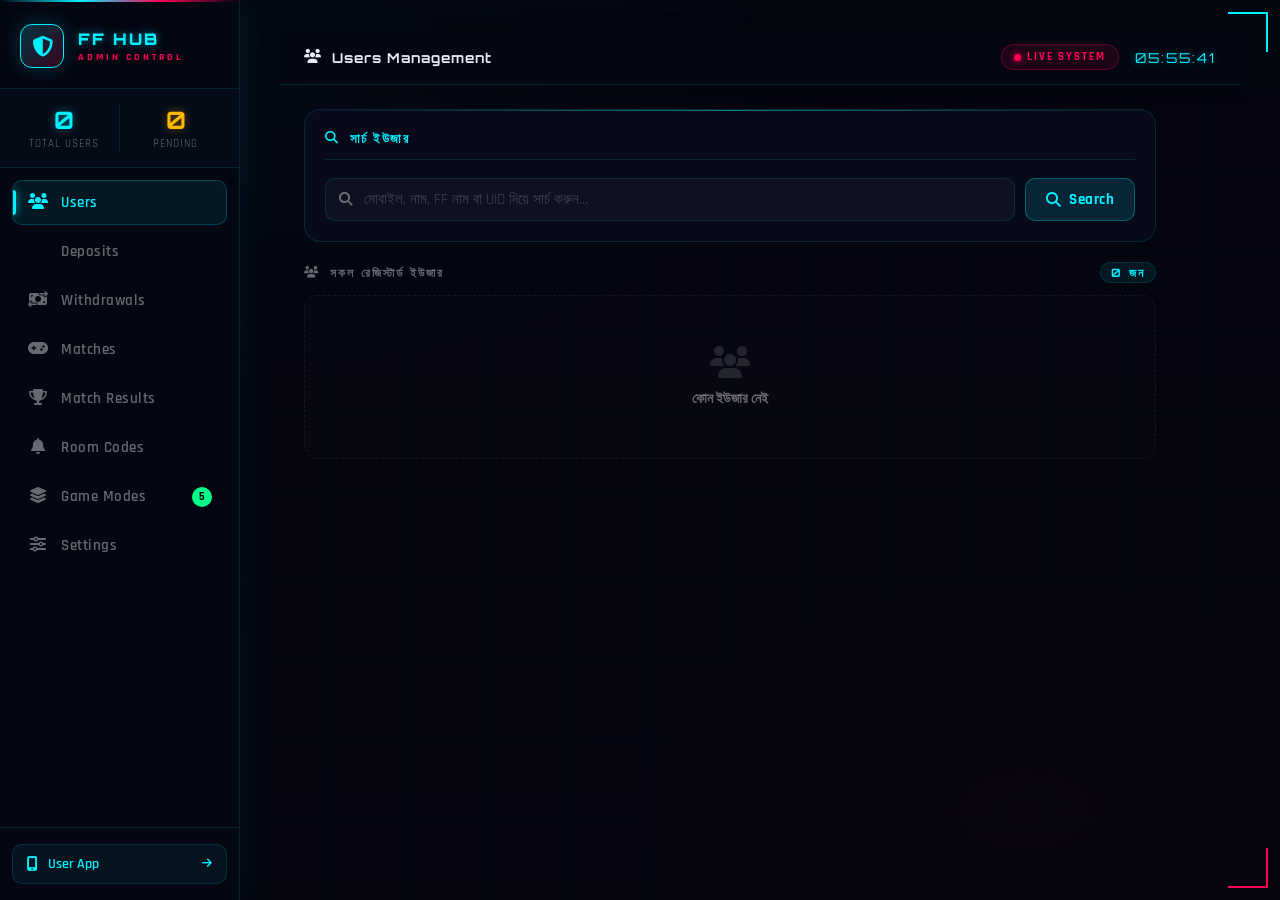
==== admin/index.html @ 33d907ce "Add user ban and password change, limits for deposit/withdraw, fix mobile notifications" ====
<!DOCTYPE html>
<html lang="bn">
<head>
  <meta charset="UTF-8">
  <meta name="viewport" content="width=device-width, initial-scale=1.0">
  <title>Admin Control — FF HUB E-Sports</title>
  <link rel="stylesheet" href="../css/style.css">
  <link rel="stylesheet" href="css/admin.css">
  <link rel="stylesheet" href="https://cdnjs.cloudflare.com/ajax/libs/font-awesome/6.5.0/css/all.min.css">
  <link href="https://fonts.googleapis.com/css2?family=Orbitron:wght@400;700;900&family=Rajdhani:wght@400;600;700&display=swap" rel="stylesheet">
</head>
<body class="admin-body">

<!-- SCAN LINE OVERLAY -->
<div class="admin-scanlines"></div>

<!-- CORNER DECORATIONS -->
<div class="corner-deco top-left"></div>
<div class="corner-deco top-right"></div>
<div class="corner-deco bottom-left"></div>
<div class="corner-deco bottom-right"></div>

<!-- ADMIN LAYOUT -->
<div class="admin-layout">

  <!-- ── SIDEBAR ── -->
  <aside class="admin-sidebar" id="adminSidebar">
    <div class="admin-logo-area">
      <div class="admin-logo-icon">
        <i class="fa-solid fa-shield-halved"></i>
      </div>
      <div>
        <div class="admin-logo-text">FF HUB</div>
        <div class="admin-logo-sub">ADMIN CONTROL</div>
      </div>
    </div>

    <!-- STATS PANEL -->
    <div class="sidebar-stats">
      <div class="ss-item">
        <div class="ss-val" id="sbStatUsers">0</div>
        <div class="ss-lbl">Total Users</div>
      </div>
      <div class="ss-divider"></div>
      <div class="ss-item">
        <div class="ss-val pending" id="sbStatPending">0</div>
        <div class="ss-lbl">Pending</div>
      </div>
    </div>

    <!-- NAV MENU -->
    <nav class="admin-nav">
      <a href="#" class="anav-item active" onclick="aTab('users',this)" id="nav-users">
        <span class="anav-icon"><i class="fa-solid fa-users"></i></span>
        <span class="anav-label">Users</span>
        <span class="anav-badge" id="badge-users"></span>
      </a>
      <a href="#" class="anav-item" onclick="aTab('deposits',this)" id="nav-deposits">
        <span class="anav-icon"><i class="fa-solid fa-arrow-down-to-line"></i></span>
        <span class="anav-label">Deposits</span>
        <span class="anav-badge pending" id="badge-deposits"></span>
      </a>
      <a href="#" class="anav-item" onclick="aTab('withdrawals',this)" id="nav-withdrawals">
        <span class="anav-icon"><i class="fa-solid fa-money-bill-transfer"></i></span>
        <span class="anav-label">Withdrawals</span>
        <span class="anav-badge danger" id="badge-withdrawals"></span>
      </a>
      <a href="#" class="anav-item" onclick="aTab('matches',this)" id="nav-matches">
        <span class="anav-icon"><i class="fa-solid fa-gamepad"></i></span>
        <span class="anav-label">Matches</span>
        <span class="anav-badge" id="badge-matches"></span>
      </a>
      <a href="#" class="anav-item" onclick="aTab('results',this)" id="nav-results">
        <span class="anav-icon"><i class="fa-solid fa-trophy"></i></span>
        <span class="anav-label">Match Results</span>
        <span class="anav-badge"></span>
      </a>
      <a href="#" class="anav-item" onclick="aTab('notify',this)" id="nav-notify">
        <span class="anav-icon"><i class="fa-solid fa-bell"></i></span>
        <span class="anav-label">Room Codes</span>
        <span class="anav-badge"></span>
      </a>
      <a href="#" class="anav-item" onclick="aTab('modes',this)" id="nav-modes">
        <span class="anav-icon"><i class="fa-solid fa-layer-group"></i></span>
        <span class="anav-label">Game Modes</span>
        <span class="anav-badge" id="badge-modes"></span>
      </a>
      <a href="#" class="anav-item" onclick="aTab('settings',this)" id="nav-settings">
        <span class="anav-icon"><i class="fa-solid fa-sliders"></i></span>
        <span class="anav-label">Settings</span>
        <span class="anav-badge"></span>
      </a>
    </nav>

    <div class="sidebar-footer">
      <a href="../index.html" class="goto-app-btn">
        <i class="fa-solid fa-mobile-screen-button"></i> User App
        <i class="fa-solid fa-arrow-right" style="margin-left:auto;font-size:0.7rem;"></i>
      </a>
    </div>
  </aside>

  <!-- ── MAIN CONTENT ── -->
  <main class="admin-main">

    <!-- TOP BAR -->
    <header class="admin-topbar">
      <button class="sidebar-toggle-btn" onclick="toggleAdminSidebar()">
        <i class="fa-solid fa-bars"></i>
      </button>
      <div class="topbar-title" id="topbarTitle">
        <i class="fa-solid fa-users"></i> Users Management
      </div>
      <div class="topbar-right">
        <div class="admin-live-badge">
          <span class="pulse-dot"></span> LIVE SYSTEM
        </div>
        <div class="topbar-time" id="adminTime"></div>
      </div>
    </header>

    <!-- CONTENT AREA -->
    <div class="admin-content">

      <!-- ══ TAB: USERS ══ -->
      <div id="tab-users" class="atab-pane active">
        <!-- Search Box -->
        <div class="acard search-card">
          <div class="acard-header">
            <i class="fa-solid fa-magnifying-glass"></i> সার্চ ইউজার
          </div>
          <div class="search-row">
            <div class="search-input-wrap">
              <i class="fa-solid fa-search search-icon-inner"></i>
              <input type="text" id="searchQ" placeholder="মোবাইল, নাম, FF নাম বা UID দিয়ে সার্চ করুন...">
            </div>
            <button class="abtn abtn-cyan" onclick="searchUser()">
              <i class="fa-solid fa-search"></i> Search
            </button>
          </div>
        </div>
        <div id="userResults" style="margin-bottom:12px;"></div>

        <div class="section-label">
          <i class="fa-solid fa-users"></i> সকল রেজিস্টার্ড ইউজার
          <span class="section-count" id="userCount">0 জন</span>
        </div>
        <div id="allUsersList">
          <div class="aempty"><i class="fa-solid fa-users"></i><span>কোনো ইউজার নেই</span></div>
        </div>
      </div>

      <!-- ══ TAB: DEPOSITS ══ -->
      <div id="tab-deposits" class="atab-pane">
        <div class="section-label">
          <i class="fa-solid fa-arrow-down" style="color:var(--green)"></i> Pending ডিপোজিট রিকোয়েস্ট
        </div>
        <div id="depositList">
          <div class="aempty"><i class="fa-solid fa-inbox"></i><span>কোনো Pending ডিপোজিট নেই</span></div>
        </div>
      </div>

      <!-- ══ TAB: WITHDRAWALS ══ -->
      <div id="tab-withdrawals" class="atab-pane">
        <div class="section-label">
          <i class="fa-solid fa-arrow-up" style="color:var(--primary)"></i> Pending উইথড্র রিকোয়েস্ট
        </div>
        <div id="withdrawList">
          <div class="aempty"><i class="fa-solid fa-inbox"></i><span>কোনো Pending উইথড্র নেই</span></div>
        </div>
      </div>

      <!-- ══ TAB: MATCHES ══ -->
      <div id="tab-matches" class="atab-pane">
        <div class="acard">
          <div class="acard-header"><i class="fa-solid fa-plus-circle" style="color:var(--green)"></i> নতুন ম্যাচ তৈরি করুন</div>
          <div class="aform-row">
            <div class="aform-group">
              <label class="aform-label">ম্যাচের নাম</label>
              <input type="text" id="mName" placeholder="যেমন: Squad Battle #5">
            </div>
            <div class="aform-group">
              <label class="aform-label">ক্যাটাগরি</label>
              <div class="aselect-wrap">
                <select id="mCategory">
                  <option value="survival">BR Match</option>
                  <option value="squad">CS 4vs4 / Squad</option>
                  <option value="1vs1">Lone Wolf 1vs1</option>
                  <option value="headshot">Headshot Only</option>
                </select>
              </div>
            </div>
          </div>
          <div class="aform-row">
            <div class="aform-group">
              <label class="aform-label">মোড</label>
              <div class="aselect-wrap">
                <select id="mMode">
                  <option value="Squad">Squad</option>
                  <option value="Solo">Solo</option>
                  <option value="Duo">Duo</option>
                </select>
              </div>
            </div>
            <div class="aform-group">
              <label class="aform-label">ম্যাপ</label>
              <input type="text" id="mMap" placeholder="যেমন: Bermuda">
            </div>
          </div>
          <div class="aform-row">
            <div class="aform-group">
              <label class="aform-label">Entry Fee (৳)</label>
              <input type="number" id="mFee" placeholder="৩০" min="0">
            </div>
            <div class="aform-group">
              <label class="aform-label">Prize Pool (৳)</label>
              <input type="number" id="mPrize" placeholder="৬০০" min="0">
            </div>
          </div>
          <div class="aform-row">
            <div class="aform-group">
              <label class="aform-label">Per Kill (৳)</label>
              <input type="number" id="mPerKill" placeholder="১০" min="0">
            </div>
            <div class="aform-group">
              <label class="aform-label">Max Slots</label>
              <input type="number" id="mSlots" placeholder="৪৮" min="1">
            </div>
          </div>
          <div class="aform-row">
            <div class="aform-group">
              <label class="aform-label">Status</label>
              <div class="aselect-wrap">
                <select id="mStatus">
                  <option value="upcoming">Upcoming</option>
                  <option value="live">Live</option>
                  <option value="done">Done</option>
                </select>
              </div>
            </div>
            <div class="aform-group">
              <label class="aform-label">সময়</label>
              <input type="datetime-local" id="mTime">
            </div>
          </div>
          <div class="aform-group">
            <label class="aform-label">Banner Image URL</label>
            <input type="text" id="mImage" placeholder="https://... বা img/modes/mode-br.jpg">
            <div class="aform-hint">ম্যাচ কার্ডের ব্যাকগ্রাউন্ড ছবি।</div>
          </div>
          <div class="aform-row">
            <div class="aform-group"><label class="aform-label">🥇 1st (৳)</label><input type="number" id="mP1" placeholder="৩০০"></div>
            <div class="aform-group"><label class="aform-label">🥈 2nd (৳)</label><input type="number" id="mP2" placeholder="১৫০"></div>
          </div>
          <div class="aform-row">
            <div class="aform-group"><label class="aform-label">🥉 3rd (৳)</label><input type="number" id="mP3" placeholder="৫০"></div>
            <div class="aform-group"><label class="aform-label">4th & 5th (৳)</label><input type="number" id="mP4" placeholder="২০"></div>
          </div>
          <button class="abtn abtn-green abtn-full" onclick="addMatch()">
            <i class="fa-solid fa-plus"></i> ম্যাচ তৈরি করুন
          </button>
        </div>
        <div class="section-label">
          <i class="fa-solid fa-list"></i> সকল ম্যাচ
          <span class="section-count" id="matchCount">0 টি</span>
        </div>
        <div id="allMatchesList"><div class="aempty"><i class="fa-solid fa-gamepad"></i><span>কোনো ম্যাচ নেই</span></div></div>
      </div>

      <!-- ══ TAB: RESULTS ══ -->
      <div id="tab-results" class="atab-pane">
        
        <!-- View 1: Select Mode -->
        <div id="resModeView">
          <div class="section-label"><i class="fa-solid fa-gamepad"></i> গেম মোড সিলেক্ট করুন</div>
          <div id="resModeGrid" class="admin-mode-grid"></div>
        </div>

        <!-- View 2: Match List for Selected Mode -->
        <div id="resMatchListView" style="display:none;">
          <button class="abtn" onclick="backToResModes()" style="margin-bottom:12px; background:rgba(255,255,255,0.05); color:var(--text); border:1px solid rgba(255,255,255,0.1);">
            <i class="fa-solid fa-arrow-left"></i> মোড পরিবর্তন করুন
          </button>
          <div class="section-label"><i class="fa-solid fa-trophy"></i> <span id="resModeTitle">ম্যাচ</span> — ম্যাচ সিলেক্ট করুন</div>
          <div id="resMatchCardsList"></div>
        </div>

        <!-- View 3: Prize Form for Selected Match -->
        <div id="resActionView" style="display:none;">
          <button class="abtn" onclick="backToResMatchList()" style="margin-bottom:12px; background:rgba(255,255,255,0.05); color:var(--text); border:1px solid rgba(255,255,255,0.1);">
            <i class="fa-solid fa-arrow-left"></i> অন্য ম্যাচ সিলেক্ট করুন
          </button>

          <div class="section-label"><i class="fa-solid fa-users"></i> <span id="resSelectedMatchTitle">ম্যাচ</span> — জয়েন করা প্লেয়ার তালিকা</div>
          <div id="matchPlayersList">
            <div class="aempty"><i class="fa-solid fa-users"></i><span>ম্যাচ সিলেক্ট করুন</span></div>
          </div>

          <div class="acard" id="giveResultCard" style="display:none; margin-top:16px;">
            <div class="acard-header"><i class="fa-solid fa-star" style="color:var(--gold)"></i> ফলাফল দিন — <span id="resultPlayerName" style="color:var(--green)"></span></div>
            <div id="foundPlayer"></div>
            <div class="aform-row">
              <div class="aform-group">
                <label class="aform-label">Total Kills</label>
                <input type="number" id="resKills" placeholder="Kill সংখ্যা" min="0" oninput="calcPrizePreview()">
              </div>
              <div class="aform-group">
                <label class="aform-label">Placement</label>
                <div class="aselect-wrap">
                  <select id="resPlacement" onchange="calcPrizePreview()">
                    <option value="0">No Placement</option>
                    <option value="1">🥇 1st (Winner)</option>
                    <option value="2">🥈 2nd Place</option>
                    <option value="3">🥉 3rd Place</option>
                    <option value="4">4th Place</option>
                    <option value="5">5th Place</option>
                  </select>
                </div>
              </div>
            </div>
            <div id="prizePreview" class="prize-preview-box" style="display:none;"></div>
            <button class="abtn abtn-green abtn-full" onclick="submitResult()">
              <i class="fa-solid fa-circle-check"></i> প্রাইজ দিন
            </button>
            <button class="abtn abtn-red abtn-full" onclick="cancelResultSelect()" style="margin-top:8px;">
              <i class="fa-solid fa-xmark"></i> বাতিল করুন
            </button>
          </div>

          <div class="section-label" style="margin-top:12px;"><i class="fa-solid fa-clock-rotate-left"></i> সাম্প্রতিক পুরস্কার ইতিহাস</div>
          <div id="resultHistory"><div class="aempty"><i class="fa-solid fa-inbox"></i><span>কোনো ইতিহাস নেই</span></div></div>
        </div> <!-- End of resActionView -->
      </div> <!-- End of tab-results -->
      </div>

      <!-- ══ TAB: NOTIFY ══ -->
      <div id="tab-notify" class="atab-pane">
        
        <!-- View 1: Select Mode -->
        <div id="notifyModeView">
          <div class="section-label"><i class="fa-solid fa-gamepad"></i> গেম মোড সিলেক্ট করুন</div>
          <div id="notifyModeGrid" class="admin-mode-grid"></div>
        </div>

        <!-- View 2: Match List for Selected Mode -->
        <div id="notifyMatchListView" style="display:none;">
          <button class="abtn" onclick="backToNotifyModes()" style="margin-bottom:12px; background:rgba(255,255,255,0.05); color:var(--text); border:1px solid rgba(255,255,255,0.1);">
            <i class="fa-solid fa-arrow-left"></i> মোড পরিবর্তন করুন
          </button>
          <div class="section-label"><i class="fa-solid fa-key"></i> <span id="notifyModeTitle">ম্যাচ</span> — ম্যাচ সিলেক্ট করুন</div>
          <div id="notifyMatchCardsList"></div>
        </div>

        <!-- View 3: Room Code Form for Selected Match -->
        <div id="notifyActionView" style="display:none;">

          <button class="abtn" onclick="backToNotifyMatchList()" style="margin-bottom:12px; background:rgba(255,255,255,0.05); color:var(--text); border:1px solid rgba(255,255,255,0.1);">

            <i class="fa-solid fa-arrow-left"></i> অন্য ম্যাচ সিলেক্ট করুন

          </button>



          <div class="acard">

            <div class="acard-header"><i class="fa-solid fa-key" style="color:var(--secondary)"></i> <span id="notifySelectedMatchTitle">ম্যাচ</span> — রুম আইডি ও পাসওয়ার্ড</div>

            <div class="aform-row">

              <div class="aform-group">

                <label class="aform-label">Match Room ID</label>

                <input type="text" id="roomID" placeholder="Room ID টাইপ করুন">

              </div>

              <div class="aform-group">

                <label class="aform-label">Room Password</label>

                <input type="text" id="roomPass" placeholder="Password টাইপ করুন">

              </div>

            </div>

            <button class="abtn abtn-cyan abtn-full" onclick="sendRoomNotify()">

              <i class="fa-solid fa-bell"></i> Room Code পাবলিশ করুন

            </button>

          </div>

        </div> <!-- End of notifyActionView -->


        <!-- Manual Balance -->
        <div class="acard" style="margin-top:16px;">
          <div class="acard-header"><i class="fa-solid fa-wand-magic-sparkles" style="color:var(--gold)"></i> ম্যানুয়াল ব্যালেন্স সমন্বয়</div>
          <div class="aform-group">
            <label class="aform-label">ইউজার মোবাইল বা UID</label>
            <input type="text" id="manualUID" placeholder="প্লেয়ার মোবাইল বা UID লিখুন">
          </div>
          <div class="aform-row">
            <div class="aform-group">
              <label class="aform-label">পরিমাণ (৳)</label>
              <input type="number" id="manualAmt" placeholder="+১০০ বা -৫০">
            </div>
            <div class="aform-group">
              <label class="aform-label">কারণ / নোট</label>
              <input type="text" id="manualNote" placeholder="যেমন: রেফারেল বোনাস">
            </div>
          </div>
          <button class="abtn abtn-gold abtn-full" onclick="manualBalance()">
            <i class="fa-solid fa-rotate"></i> ব্যালেন্স আপডেট করুন
          </button>
        </div>
      </div>

      <!-- ══ TAB: MODES ══ -->
      <div id="tab-modes" class="atab-pane">
        <div class="acard">
          <div class="acard-header"><i class="fa-solid fa-square-plus" style="color:var(--green)"></i> নতুন গেম মোড যুক্ত করুন</div>
          <div class="aform-row">
            <div class="aform-group">
              <label class="aform-label">মোডের নাম (Mode Name)</label>
              <input type="text" id="modeName" placeholder="যেমন: Squad Battle CS">
            </div>
            <div class="aform-group">
              <label class="aform-label">ফিল্টার ট্যাগ (Filter Tag)</label>
              <input type="text" id="modeTag" placeholder="যেমন: cs_mode (ছোট হাতের ও স্পেস ছাড়া)">
            </div>
          </div>
          <div class="aform-group">
            <label class="aform-label">মোড পিকচার (Image URL)</label>
            <input type="text" id="modeImage" placeholder="যেমন: img/modes/mode-cs.jpg বা অনলাইন ছবির লিঙ্ক">
            <div class="aform-hint">মোড সিলেকশন গ্রিডে এই ছবিটি দেখানো হবে।</div>
          </div>
          <div class="aform-group">
            <label class="aform-label">অথবা ছবি আপলোড করুন (Base64)</label>
            <div style="display:flex; gap:10px; align-items:center;">
              <input type="file" id="modeFile" accept="image/*" onchange="handleModeImageUpload(this)" style="display:none;">
              <button class="abtn abtn-cyan" onclick="document.getElementById('modeFile').click()">
                <i class="fa-solid fa-upload"></i> ছবি নির্বাচন করুন
              </button>
              <span id="modeFileName" style="font-size:0.85rem; color:var(--muted)">কোনো ফাইল সিলেক্ট করা হয়নি</span>
            </div>
            <div id="modeImgPreview" style="margin-top:10px; display:none;">
              <img src="" id="modePreviewImg" style="max-width:120px; border-radius:8px; border:1px solid var(--secondary); box-shadow:0 0 10px rgba(0,240,255,0.2);">
            </div>
          </div>
          <button class="abtn abtn-green abtn-full" onclick="addCustomMode()">
            <i class="fa-solid fa-plus"></i> মোড যুক্ত করুন
          </button>
        </div>

        <div class="section-label">
          <i class="fa-solid fa-layer-group"></i> বর্তমান গেম মোডসমূহ
          <span class="section-count" id="modeCount">0 টি</span>
        </div>
        <div id="allModesList"><div class="aempty"><i class="fa-solid fa-gamepad"></i><span>কোনো মোড নেই</span></div></div>
      </div>

      <!-- ══ TAB: SETTINGS ══ -->
      <div id="tab-settings" class="atab-pane">
        
        <div class="acard">
          <div class="acard-header">
            <i class="fa-solid fa-images" style="color:var(--secondary)"></i> হোম পেজ ব্যানার (Slider)
          </div>
          <div id="bannerList" style="margin-bottom:12px;"></div>
          <div class="aform-row">
            <div class="aform-group">
              <label class="aform-label">Banner Image URL (অথবা নিচে আপলোড করুন)</label>
              <input type="text" id="newBannerImg" placeholder="https://... বা img/modes/ ছবির লিংক দিন...">
            </div>
            <div class="aform-group">
              <label class="aform-label">Banner Link (Optional)</label>
              <input type="text" id="newBannerLink" placeholder="ক্লিক করলে কোথায় যাবে?">
            </div>
          </div>
          <div class="aform-group">
            <label class="aform-label">অথবা ছবি আপলোড করুন</label>
            <div style="display:flex; gap:10px; align-items:center; flex-wrap:wrap;">
              <input type="file" id="bannerFile" accept="image/*" onchange="handleBannerImageUpload(this)" style="display:none;">
              <button class="abtn abtn-cyan" onclick="document.getElementById('bannerFile').click()">
                <i class="fa-solid fa-upload"></i> ব্যানার ছবি নির্বাচন করুন
              </button>
              <span id="bannerFileName" style="font-size:0.85rem; color:var(--muted)">কোনো ফাইল সিলেক্ট করা হয়নি</span>
            </div>
            <div id="bannerImgPreview" style="margin-top:10px; display:none;">
              <img src="" id="bannerPreviewImg" style="max-width:100%; max-height:120px; border-radius:8px; border:1px solid var(--secondary); box-shadow:0 0 10px rgba(0,240,255,0.2); object-fit:cover;">
            </div>
          </div>
          <button class="abtn abtn-cyan abtn-full" onclick="addBanner()">
            <i class="fa-solid fa-plus"></i> নতুন ব্যানার যুক্ত করুন
          </button>
        </div>

        <div class="acard" style="margin-top:16px;">
          <div class="acard-header">
            <i class="fa-solid fa-video" style="color:var(--secondary)"></i> লাইভ স্ট্রিম সেটিংস
          </div>
          <div class="aform-group">
            <label class="aform-label">Live Stream Embed URL (YouTube/Twitch)</label>
            <input type="text" id="cfgLiveLink" placeholder="https://www.youtube.com/embed/VIDEO_ID">
            <div class="aform-hint">ইউজার অ্যাপের Watch Live ট্যাবে দেখা যাবে। ফাঁকা রাখলে বন্ধ থাকবে।</div>
          </div>
          <div class="aform-group">
            <label class="aform-label">Add Money Tutorial URL (YouTube)</label>
            <input type="text" id="cfgTutorialLink" placeholder="https://www.youtube.com/embed/VIDEO_ID">
            <div class="aform-hint">Add Money পেজে Tutorial হিসেবে দেখা যাবে।</div>
          </div>
        </div>

        <!-- ── PER-MODE CUSTOM RULES ── -->
        <div class="acard" style="margin-top:16px;">
          <div class="acard-header">
            <i class="fa-solid fa-file-lines" style="color:var(--gold)"></i> 📋 ম্যাচের নিয়ম সেটিংস (Mode-wise Rules)
          </div>
          <div class="aform-sub" style="margin-bottom:14px; padding:0 6px;">
            প্রতিটি গেম মোডের জন্য আলাদা নিয়ম লিখুন। আপনি যেটা লিখবেন, সেটাই উক্ত মোডের সব ম্যাচের
            "Match Rules" ট্যাবে দেখাবে। ফাঁকা রাখলে ডিফল্ট নিয়ম দেখাবে।
          </div>
          <div id="modeRulesContainer">
            <!-- Dynamically rendered by loadModeRulesForm() -->
          </div>
          <button class="abtn abtn-gold abtn-full" onclick="saveModeRules()" style="margin-top:12px;">
            <i class="fa-solid fa-floppy-disk"></i> সব মোডের নিয়ম সেভ করুন
          </button>
        </div>

        <div class="acard" style="margin-top:16px;">
          <div class="acard-header">
            <i class="fa-solid fa-image" style="color:var(--gold)"></i> 🖼️ ওয়েবসাইট ব্যাকগ্রাউন্ড ছবি
          </div>
          <div class="aform-group">
            <label class="aform-label">ব্যাকগ্রাউন্ড Image URL (অথবা নিচে আপলোড করুন)</label>
            <input type="text" id="cfgBgUrl" placeholder="https://... বা ছবির লিংক দিন...">
            <div class="aform-hint">পুরো ওয়েবসাইটের ব্যাকগ্রাউন্ডে এই ছবিটি দেখা যাবে।</div>
          </div>
          <div class="aform-group">
            <label class="aform-label">অথবা ছবি আপলোড করুন</label>
            <div class="bg-upload-row" style="display:flex; gap:10px; align-items:center; flex-wrap:wrap;">
              <input type="file" id="bgFile" accept="image/*" onchange="handleBgImageUpload(this)" style="display:none;">
              <button class="abtn abtn-cyan" onclick="document.getElementById('bgFile').click()">
                <i class="fa-solid fa-upload"></i> ছবি নির্বাচন করুন
              </button>
              <span id="bgFileName" style="font-size:0.85rem; color:var(--muted)">কোনো ফাইল সিলেক্ট করা হয়নি</span>
            </div>
            <div id="bgImgPreview" style="margin-top:10px; display:none;">
              <img src="" id="bgPreviewImg" style="max-width:100%; max-height:150px; border-radius:8px; border:1px solid var(--secondary); box-shadow:0 0 10px rgba(0,240,255,0.2); object-fit:cover;">
            </div>
          </div>
          <div class="bg-actions-row" style="display:flex; gap:10px; margin-top:12px;">
            <button class="abtn abtn-green abtn-full" onclick="saveBgImage()">
              <i class="fa-solid fa-floppy-disk"></i> ব্যাকগ্রাউন্ড সেভ করুন
            </button>
            <button class="abtn abtn-red" onclick="removeBgImage()" style="flex:0.5;">
              <i class="fa-solid fa-trash"></i> মুছুন
            </button>
          </div>
        </div>

        
        <div class="acard" style="margin-top:16px;">
          <div class="acard-header">
            <i class="fa-solid fa-scale-balanced" style="color:var(--gold)"></i> ডিপোজিট ও উইথড্র লিমিট
          </div>
          <div class="aform-row">
            <div class="aform-group">
              <label class="aform-label">সর্বনিম্ন ডিপোজিট (Min)</label>
              <input type="number" id="cfgMinDep" placeholder="50">
            </div>
            <div class="aform-group">
              <label class="aform-label">সর্বোচ্চ ডিপোজিট (Max)</label>
              <input type="number" id="cfgMaxDep" placeholder="5000">
            </div>
          </div>
          <div class="aform-row">
            <div class="aform-group">
              <label class="aform-label">সর্বনিম্ন উইথড্র (Min)</label>
              <input type="number" id="cfgMinWit" placeholder="100">
            </div>
            <div class="aform-group">
              <label class="aform-label">সর্বোচ্চ উইথড্র (Max)</label>
              <input type="number" id="cfgMaxWit" placeholder="5000">
            </div>
          </div>
        </div>
<div class="acard" style="margin-top:16px;">
          <div class="acard-header">
            <i class="fa-solid fa-credit-card" style="color:var(--gold)"></i> পেমেন্ট নম্বর সেটিংস
          </div>
          <div class="pay-settings-grid">
            <div class="pay-settings-item bkash">
              <div class="psi-label"><i class="fa-solid fa-heart"></i> bKash Personal</div>
              <input type="text" id="cfgBkash" placeholder="01XXXXXXXXX">
            </div>
            <div class="pay-settings-item nagad">
              <div class="psi-label"><i class="fa-solid fa-gem"></i> Nagad Personal</div>
              <input type="text" id="cfgNagad" placeholder="01XXXXXXXXX">
            </div>
            <div class="pay-settings-item rocket">
              <div class="psi-label"><i class="fa-solid fa-rocket"></i> Rocket Personal</div>
              <input type="text" id="cfgRocket" placeholder="01XXXXXXXXX">
            </div>
          </div>
          <button class="abtn abtn-green abtn-full" onclick="saveSettings()" style="margin-top:20px;">
            <i class="fa-solid fa-floppy-disk"></i> সমস্ত সেটিংস সেভ করুন
          </button>
        </div>
      </div>

    </div><!-- .admin-content -->
  </main>
</div><!-- .admin-layout -->

<!-- MOBILE SIDEBAR OVERLAY -->
<div class="admin-overlay" id="adminOverlay" onclick="toggleAdminSidebar()"></div>

<div id="toast"></div>
<script src="js/admin.js"></script>
<script>
  // Clock
  function updateClock() {
    const now = new Date();
    const h = now.getHours().toString().padStart(2,'0');
    const m = now.getMinutes().toString().padStart(2,'0');
    const s = now.getSeconds().toString().padStart(2,'0');
    const el = document.getElementById('adminTime');
    if (el) el.textContent = h + ':' + m + ':' + s;
  }
  setInterval(updateClock, 1000);
  updateClock();

  // Sidebar toggle (mobile)
  function toggleAdminSidebar() {
    document.getElementById('adminSidebar').classList.toggle('open');
    document.getElementById('adminOverlay').classList.toggle('active');
  }

  function updateBadges() {
    load();
    const users = Object.values(DB.users || {});
    const pendingDep = (DB.deposits || []).filter(d => d.status === 'pending').length;
    const pendingWith = (DB.withdrawals || []).filter(w => w.status === 'pending').length;
    const matchCount = (DB.matches || []).length;

    const uCount = document.getElementById('userCount');
    if (uCount) uCount.textContent = users.length + ' জন';

    const matchCnt = document.getElementById('matchCount');
    if (matchCnt) matchCnt.textContent = matchCount + ' টি';

    const sbU = document.getElementById('sbStatUsers');
    if (sbU) sbU.textContent = users.length;

    const sbP = document.getElementById('sbStatPending');
    if (sbP) sbP.textContent = pendingDep + pendingWith;

    const bdep = document.getElementById('badge-deposits');
    if (bdep) { bdep.textContent = pendingDep || ''; bdep.style.display = pendingDep ? 'flex' : 'none'; }

    const bwith = document.getElementById('badge-withdrawals');
    if (bwith) { bwith.textContent = pendingWith || ''; bwith.style.display = pendingWith ? 'flex' : 'none'; }

    const bmatch = document.getElementById('badge-matches');
    if (bmatch) { bmatch.textContent = matchCount || ''; bmatch.style.display = matchCount ? 'flex' : 'none'; }

    const modeCount = (DB.modes || []).length;
    const bmode = document.getElementById('badge-modes');
    if (bmode) { bmode.textContent = modeCount || ''; bmode.style.display = modeCount ? 'flex' : 'none'; }
  }

  document.addEventListener('DOMContentLoaded', () => {
    load();
    updateBadges();
    renderMatchList();
  });
</script>

<!-- ── USER ACTION MODAL ── -->
<div class="admin-overlay" id="userModalOverlay" style="z-index: 1000;" onclick="closeUserModal()"></div>
<div class="acard" id="userActionModal" style="display:none; position:fixed; top:50%; left:50%; transform:translate(-50%, -50%); z-index: 1001; width:90%; max-width:400px; box-shadow:0 10px 30px rgba(0,0,0,0.8);">
  <div class="acard-header" style="display:flex; justify-content:space-between; margin-bottom:10px;">
    <span><i class="fa-solid fa-user-gear" style="color:var(--secondary)"></i> User Settings</span>
    <button onclick="closeUserModal()" style="background:none;border:none;color:var(--muted);cursor:pointer;"><i class="fa-solid fa-xmark"></i></button>
  </div>
  <div id="umInfo" style="margin-bottom:15px; font-size:0.9rem; color:var(--text); line-height:1.4;"></div>
  
  <div class="aform-group">
    <label class="aform-label">নতুন পাসওয়ার্ড (Change Password)</label>
    <input type="text" id="umNewPass" placeholder="নতুন পাসওয়ার্ড লিখুন">
  </div>
  <button class="abtn abtn-cyan abtn-full" onclick="saveUserPassword()" style="margin-bottom:15px;">
    <i class="fa-solid fa-key"></i> পাসওয়ার্ড আপডেট করুন
  </button>
  
  <div style="border-top:1px solid rgba(255,255,255,0.1); padding-top:15px;">
    <button id="umBanBtn" class="abtn abtn-red abtn-full" onclick="toggleUserBan()">
      <i class="fa-solid fa-ban"></i> ইউজারকে Ban করুন
    </button>
  </div>
</div>

</body>
</html>
---- css/style.css ----
@import url('https://fonts.googleapis.com/css2?family=Rajdhani:wght@400;500;600;700&family=Tiro+Bangla&display=swap');

:root {
  --bg: #050610;
  --bg-gradient: radial-gradient(circle at 50% 0%, #150f2a 0%, #050610 80%);
  --bg2: #0a0b18;
  --card: rgba(13, 14, 33, 0.65);
  --card-glowing: rgba(19, 21, 48, 0.8);
  --border: rgba(0, 240, 255, 0.12);
  --border-glow: rgba(0, 240, 255, 0.35);
  --primary: #ff0055;
  --primary-glow: rgba(255, 0, 85, 0.4);
  --secondary: #00f0ff;
  --secondary-glow: rgba(0, 240, 255, 0.4);
  --gold: #ffb700;
  --gold-glow: rgba(255, 183, 0, 0.3);
  --green: #00ff88;
  --green-glow: rgba(0, 255, 136, 0.3);
  --blue: #00aaff;
  --text: #f5f5ff;
  --muted: #8487b2;
  --radius: 16px;
  --shadow: 0 10px 30px rgba(0, 0, 0, 0.6);
  --font: 'Rajdhani', 'Tiro Bangla', sans-serif;
  --bkash: #e2136e;
  --nagad: #f37021;
  --rocket: #8b44ac;
}

* {
  margin: 0;
  padding: 0;
  box-sizing: border-box;
}

body {
  background: var(--bg);
  background-image: var(--bg-gradient);
  color: var(--text);
  font-family: var(--font);
  min-height: 100vh;
  overflow-x: hidden;
}

body::after {
  content: '';
  position: fixed;
  top: 0;
  left: 0;
  right: 0;
  bottom: 0;
  width: 100vw;
  height: 100vh;
  background: 
    linear-gradient(to bottom, rgba(5, 6, 16, 0.85), rgba(5, 6, 16, 0.95)),
    url('https://upload.wikimedia.org/wikipedia/en/2/2f/Logo_of_Garena_Free_Fire.png') no-repeat center center;
  background-size: 60% auto;
  z-index: -2;
  pointer-events: none;
  transition: opacity 0.4s ease;
}
body.has-custom-bg::after {
  opacity: 0.15;
}

/* Futuristic Scanline Effect Overlay */
body::before {
  content: '';
  position: fixed;
  top: 0; left: 0; right: 0; bottom: 0;
  background: linear-gradient(rgba(18, 16, 16, 0) 50%, rgba(0, 0, 0, 0.12) 50%),
              linear-gradient(90deg, rgba(255, 0, 0, 0.03), rgba(0, 255, 0, 0.01), rgba(0, 0, 255, 0.03));
  background-size: 100% 4px, 6px 100%;
  pointer-events: none;
  z-index: 9999;
  opacity: 0.4;
}

/* Main Grid Layout for Pinned Sidebar on Desktop */
.futuristic-layout {
  display: flex;
  flex-direction: column;
  min-height: 100vh;
}

.content-wrapper {
  flex: 1;
  display: flex;
  flex-direction: column;
  min-width: 0;
}

/* ── HEADER NAVBAR ── */
.top-navbar {
  position: sticky;
  top: 0;
  z-index: 900;
  display: flex;
  align-items: center;
  justify-content: space-between;
  padding: 12px 20px;
  background: rgba(8, 9, 21, 0.85);
  backdrop-filter: blur(20px);
  -webkit-backdrop-filter: blur(20px);
  border-bottom: 1px solid var(--border);
  box-shadow: 0 4px 20px rgba(0, 0, 0, 0.4);
}

.nav-left, .nav-right {
  display: flex;
  align-items: center;
  gap: 12px;
}

.hamburger-btn {
  background: rgba(255, 255, 255, 0.05);
  border: 1px solid var(--border);
  color: var(--secondary);
  border-radius: 8px;
  width: 40px;
  height: 40px;
  display: flex;
  align-items: center;
  justify-content: center;
  cursor: pointer;
  font-size: 1.1rem;
  transition: all 0.25s;
}
.hamburger-btn:hover {
  background: rgba(0, 240, 255, 0.1);
  border-color: var(--secondary);
  box-shadow: 0 0 10px rgba(0, 240, 255, 0.3);
}

.logo {
  font-size: 1.4rem;
  font-weight: 700;
  letter-spacing: 2px;
  color: var(--text);
  display: flex;
  align-items: center;
  gap: 8px;
  text-shadow: 0 0 10px rgba(255, 255, 255, 0.1);
}
.logo i {
  color: var(--primary);
  filter: drop-shadow(0 0 8px var(--primary-glow));
}
.logo span {
  color: var(--secondary);
  text-shadow: 0 0 10px var(--secondary-glow);
}

.live-btn-header {
  background: rgba(255, 0, 85, 0.1);
  border: 1px solid var(--primary);
  color: #fff;
  border-radius: 50px;
  padding: 6px 14px;
  font-size: 0.8rem;
  font-weight: 700;
  text-decoration: none;
  display: flex;
  align-items: center;
  gap: 6px;
  letter-spacing: 1px;
  transition: all 0.2s;
  box-shadow: 0 0 10px rgba(255, 0, 85, 0.2);
}
.live-btn-header:hover {
  background: var(--primary);
  box-shadow: 0 0 15px rgba(255, 0, 85, 0.6);
  transform: scale(1.05);
}
.live-dot {
  width: 8px;
  height: 8px;
  background-color: var(--green);
  border-radius: 50%;
  box-shadow: 0 0 8px var(--green);
  animation: live-blink 1.2s infinite;
}

.wallet-badge {
  display: flex;
  align-items: center;
  gap: 8px;
  background: rgba(0, 255, 136, 0.08);
  border: 1px solid rgba(0, 255, 136, 0.25);
  border-radius: 50px;
  padding: 6px 14px;
  cursor: pointer;
  font-size: 0.95rem;
  font-weight: 600;
  color: var(--green);
  transition: all 0.25s;
}
.wallet-badge:hover {
  background: rgba(0, 255, 136, 0.15);
  border-color: var(--green);
  box-shadow: 0 0 12px rgba(0, 255, 136, 0.35);
}

/* ── SIDEBAR NAVIGATION DRAWER ── */
.sidebar {
  position: fixed;
  top: 0;
  left: 0;
  bottom: 0;
  width: 280px;
  background: #080916;
  border-right: 1px solid var(--border);
  z-index: 1000;
  display: flex;
  flex-direction: column;
  transform: translateX(-100%);
  transition: transform 0.35s cubic-bezier(0.4, 0, 0.2, 1);
  box-shadow: 5px 0 30px rgba(0, 0, 0, 0.8);
}
.sidebar.open {
  transform: translateX(0);
}

.sidebar-header {
  padding: 20px;
  display: flex;
  align-items: center;
  justify-content: space-between;
  border-bottom: 1px solid var(--border);
}

.sidebar-close-btn {
  background: transparent;
  border: none;
  color: var(--muted);
  font-size: 1.8rem;
  cursor: pointer;
  transition: color 0.2s;
}
.sidebar-close-btn:hover {
  color: var(--primary);
}

.sidebar-profile {
  padding: 20px;
  display: flex;
  align-items: center;
  gap: 12px;
  background: rgba(255, 255, 255, 0.02);
  border-bottom: 1px solid rgba(255, 255, 255, 0.05);
}
.sidebar-avatar {
  width: 48px;
  height: 48px;
  border-radius: 50%;
  background: linear-gradient(135deg, var(--secondary), var(--blue));
  display: flex;
  align-items: center;
  justify-content: center;
  font-size: 1.2rem;
  color: #000;
  box-shadow: 0 0 10px rgba(0, 240, 255, 0.4);
}
.sidebar-user-info {
  display: flex;
  flex-direction: column;
  min-width: 0;
}
.sidebar-username {
  font-weight: 700;
  font-size: 1rem;
  color: var(--text);
  overflow: hidden;
  text-overflow: ellipsis;
  white-space: nowrap;
}
.sidebar-email {
  font-size: 0.8rem;
  color: var(--muted);
  overflow: hidden;
  text-overflow: ellipsis;
  white-space: nowrap;
}

.sidebar-nav {
  padding: 15px 10px;
  flex: 1;
  overflow-y: auto;
  display: flex;
  flex-direction: column;
  gap: 6px;
}
.sidebar-nav a {
  display: flex;
  align-items: center;
  gap: 12px;
  padding: 12px 16px;
  color: var(--muted);
  text-decoration: none;
  font-size: 0.95rem;
  font-weight: 600;
  border-radius: 10px;
  transition: all 0.2s;
  border: 1px solid transparent;
}
.sidebar-nav a i {
  width: 20px;
  font-size: 1.1rem;
  text-align: center;
  transition: transform 0.2s;
}
.sidebar-nav a:hover {
  color: var(--secondary);
  background: rgba(0, 240, 255, 0.05);
  border-color: rgba(0, 240, 255, 0.1);
  transform: translateX(4px);
}
.sidebar-nav a:hover i {
  transform: scale(1.1);
}
.sidebar-nav a.active {
  color: #fff;
  background: linear-gradient(90deg, rgba(0, 240, 255, 0.15) 0%, rgba(0, 170, 255, 0.05) 100%);
  border-left: 3px solid var(--secondary);
  border-top: 1px solid rgba(0, 240, 255, 0.1);
  border-right: 1px solid rgba(0, 240, 255, 0.05);
  border-bottom: 1px solid rgba(0, 240, 255, 0.05);
}
.sidebar-overlay {
  display: none;
  position: fixed;
  inset: 0;
  background: rgba(0, 0, 0, 0.6);
  backdrop-filter: blur(4px);
  z-index: 950;
}
.sidebar-overlay.active {
  display: block;
}

.live-glowing-icon {
  color: var(--primary);
  animation: icon-glow 1.5s infinite alternate;
}
@keyframes icon-glow {
  from { filter: drop-shadow(0 0 1px var(--primary)); }
  to { filter: drop-shadow(0 0 5px var(--primary)); }
}

.badge-live-pulse {
  width: 6px;
  height: 6px;
  background: var(--primary);
  border-radius: 50%;
  margin-left: auto;
  box-shadow: 0 0 6px var(--primary);
  animation: live-blink 1.2s infinite;
}

/* ── MAIN CONTENT ── */
main {
  padding: 20px 16px 100px;
  max-width: 540px;
  margin: 0 auto;
  width: 100%;
}

section {
  display: none;
  animation: section-fade 0.4s ease-out;
}
section.active {
  display: block;
}
@keyframes section-fade {
  from { opacity: 0; transform: translateY(8px); }
  to { opacity: 1; transform: translateY(0); }
}

/* ── FUTURISTIC CARDS ── */
.card {
  background: var(--card);
  border: 1px solid var(--border);
  border-radius: var(--radius);
  padding: 20px;
  margin-bottom: 20px;
  backdrop-filter: blur(14px);
  -webkit-backdrop-filter: blur(14px);
  box-shadow: var(--shadow);
  position: relative;
  overflow: hidden;
}
/* Cyber diagonal corner indicator decoration */
.card::before {
  content: '';
  position: absolute;
  top: 0; right: 0;
  border-style: solid;
  border-width: 0 12px 12px 0;
  border-color: transparent var(--secondary) transparent transparent;
  opacity: 0.6;
}

.card-glowing {
  background: var(--card-glowing);
  border-color: rgba(0, 240, 255, 0.25);
  box-shadow: 0 8px 32px rgba(0, 240, 255, 0.08), var(--shadow);
}

.form-title {
  font-size: 1.4rem;
  font-weight: 700;
  text-align: center;
  color: var(--secondary);
  letter-spacing: 1px;
  margin-bottom: 4px;
  text-shadow: 0 0 10px var(--secondary-glow);
}
.form-sub {
  font-size: 0.85rem;
  color: var(--muted);
  text-align: center;
  margin-bottom: 22px;
}

/* ── FORM ELEMENTS ── */
.input-group {
  margin-bottom: 16px;
  position: relative;
}
.input-label {
  font-size: 0.85rem;
  font-weight: 600;
  color: var(--muted);
  margin-bottom: 6px;
  display: block;
  letter-spacing: 0.5px;
}
.input-wrapper {
  position: relative;
}
.input-wrapper i {
  position: absolute;
  left: 14px;
  top: 50%;
  transform: translateY(-50%);
  color: var(--muted);
  transition: color 0.3s;
}

input, select, textarea {
  width: 100%;
  background: rgba(10, 11, 24, 0.8);
  border: 1px solid var(--border);
  border-radius: 10px;
  padding: 12px 14px 12px 40px; /* Space for left icon */
  color: var(--text);
  font-size: 0.95rem;
  font-family: var(--font);
  outline: none;
  transition: all 0.3s;
}
input.no-icon, select.no-icon {
  padding-left: 14px;
}
input::placeholder {
  color: rgba(132, 135, 178, 0.4);
}
input:focus, select:focus {
  border-color: var(--secondary);
  background: rgba(10, 11, 24, 0.95);
  box-shadow: 0 0 15px rgba(0, 240, 255, 0.25);
}
input:focus + i {
  color: var(--secondary);
}

select {
  appearance: none;
  cursor: pointer;
}
.select-wrapper {
  position: relative;
}
.select-wrapper::after {
  content: '▼';
  font-size: 0.7rem;
  color: var(--muted);
  position: absolute;
  right: 14px;
  top: 50%;
  transform: translateY(-50%);
  pointer-events: none;
}

/* ── BUTTONS ── */
.btn {
  display: flex;
  align-items: center;
  justify-content: center;
  gap: 8px;
  width: 100%;
  padding: 14px;
  border: 1px solid transparent;
  border-radius: 10px;
  font-size: 1.05rem;
  font-weight: 700;
  font-family: var(--font);
  cursor: pointer;
  letter-spacing: 1px;
  transition: all 0.25s;
}
.btn-fire {
  background: linear-gradient(135deg, var(--primary) 0%, #ff4500 100%);
  color: #fff;
  box-shadow: 0 0 15px rgba(255, 0, 85, 0.3);
}
.btn-fire:hover {
  transform: translateY(-2px);
  box-shadow: 0 0 25px rgba(255, 0, 85, 0.6);
  border-color: rgba(255, 255, 255, 0.25);
}
.btn-fire:active {
  transform: translateY(0);
}

.btn-cyan {
  background: linear-gradient(135deg, var(--secondary) 0%, #00aaff 100%);
  color: #050610;
  box-shadow: 0 0 15px rgba(0, 240, 255, 0.3);
}
.btn-cyan:hover {
  transform: translateY(-2px);
  box-shadow: 0 0 25px rgba(0, 240, 255, 0.6);
  border-color: rgba(255, 255, 255, 0.25);
}

.btn-green {
  background: linear-gradient(135deg, #00c851 0%, var(--green) 100%);
  color: #050610;
  box-shadow: 0 0 15px rgba(0, 255, 136, 0.25);
}
.btn-green:hover {
  transform: translateY(-2px);
  box-shadow: 0 0 25px rgba(0, 255, 136, 0.55);
}

.btn-sm {
  width: auto;
  display: inline-flex;
  padding: 8px 18px;
  font-size: 0.85rem;
  border-radius: 8px;
}

.btn:disabled {
  opacity: 0.5;
  cursor: not-allowed;
  transform: none !important;
  box-shadow: none !important;
}

/* ── STATS DASHBOARD GRID ── */
.stats-grid {
  display: grid;
  grid-template-columns: 1fr 1fr;
  gap: 12px;
  margin-bottom: 20px;
}
.stat-box {
  background: rgba(13, 14, 33, 0.6);
  border: 1px solid var(--border);
  border-radius: var(--radius);
  padding: 16px;
  text-align: center;
  position: relative;
  transition: border-color 0.25s;
}
.stat-box:hover {
  border-color: var(--secondary);
}
.stat-box h3 {
  font-size: 0.8rem;
  color: var(--muted);
  margin-bottom: 6px;
  text-transform: uppercase;
  letter-spacing: 1px;
}
.stat-box p {
  font-size: 1.6rem;
  font-weight: 700;
  color: var(--gold);
}
.stat-box.secondary p {
  color: var(--secondary);
}
.stat-box.green p {
  color: var(--green);
}
.stat-box.cyan p {
  color: var(--secondary);
}
.stat-box.triple {
  grid-column: span 2;
  display: grid;
  grid-template-columns: 1fr 1fr 1fr;
  padding: 14px;
}
.stat-box.triple .stat-col {
  border-right: 1px solid var(--border);
}
.stat-box.triple .stat-col:last-child {
  border-right: none;
}
.stat-box.triple p {
  font-size: 1.25rem;
}

/* ── FILTER MATCH TABS ── */
.filter-tabs {
  display: flex;
  gap: 8px;
  margin-bottom: 18px;
  overflow-x: auto;
  padding-bottom: 6px;
}
.filter-tab {
  background: rgba(255, 255, 255, 0.03);
  border: 1px solid var(--border);
  color: var(--muted);
  padding: 8px 16px;
  border-radius: 50px;
  cursor: pointer;
  font-size: 0.85rem;
  font-family: inherit;
  font-weight: 600;
  white-space: nowrap;
  transition: all 0.25s;
}
.filter-tab:hover, .filter-tab.active {
  background: rgba(0, 240, 255, 0.08);
  color: var(--secondary);
  border-color: var(--secondary);
  box-shadow: 0 0 10px rgba(0, 240, 255, 0.2);
}

/* ── TOURNAMENT CARDS ── */
.t-card {
  background: var(--card);
  border: 1px solid var(--border);
  border-radius: var(--radius);
  overflow: hidden;
  margin-bottom: 20px;
  box-shadow: var(--shadow);
  transition: all 0.3s;
}
.t-card:hover {
  transform: translateY(-2px);
  border-color: var(--secondary);
  box-shadow: 0 8px 25px rgba(0, 240, 255, 0.12), var(--shadow);
}
.t-banner {
  background: linear-gradient(90deg, #10061e 0%, #1c0919 100%);
  border-bottom: 1px solid var(--border);
  padding: 14px 18px;
  display: flex;
  justify-content: space-between;
  align-items: center;
}
.t-name {
  font-size: 1.15rem;
  font-weight: 700;
  color: var(--text);
  letter-spacing: 0.5px;
}
.t-badge {
  font-size: 0.72rem;
  padding: 4px 12px;
  border-radius: 50px;
  font-weight: 700;
  letter-spacing: 1px;
  text-transform: uppercase;
}
.badge-upcoming {
  background: rgba(255, 183, 0, 0.12);
  color: var(--gold);
  border: 1px solid rgba(255, 183, 0, 0.3);
}
.badge-live {
  background: rgba(255, 0, 85, 0.15);
  color: var(--primary);
  border: 1px solid rgba(255, 0, 85, 0.4);
  animation: pulse-live 1.2s infinite;
}
.badge-done {
  background: rgba(132, 135, 178, 0.15);
  color: var(--muted);
  border: 1px solid rgba(132, 135, 178, 0.3);
}

@keyframes pulse-live {
  0%, 100% { opacity: 1; box-shadow: 0 0 5px rgba(255, 0, 85, 0.4); }
  50% { opacity: 0.6; box-shadow: 0 0 15px rgba(255, 0, 85, 0.7); }
}

.t-body {
  padding: 16px 18px;
}

.t-grid {
  display: grid;
  grid-template-columns: 1fr 1fr;
  gap: 12px;
  margin-bottom: 16px;
}
.t-info {
  font-size: 0.85rem;
  color: var(--muted);
  display: flex;
  align-items: center;
  gap: 8px;
}
.t-info i {
  color: var(--secondary);
  width: 14px;
}
.t-info span {
  color: var(--text);
  font-weight: 600;
}
.t-info span.gold { color: var(--gold); }
.t-info span.green { color: var(--green); }

.t-prize-distribution {
  background: rgba(255, 255, 255, 0.02);
  border-radius: 8px;
  padding: 8px 12px;
  font-size: 0.8rem;
  color: var(--muted);
  margin-bottom: 16px;
  display: flex;
  flex-wrap: wrap;
  gap: 10px;
  justify-content: space-between;
  border: 1px solid rgba(255, 255, 255, 0.03);
}

/* Slots Progress Bar */
.t-slots-container {
  margin-bottom: 18px;
}
.t-slots-label {
  display: flex;
  justify-content: space-between;
  font-size: 0.8rem;
  color: var(--muted);
  margin-bottom: 6px;
}
.t-slots-bar-bg {
  width: 100%;
  height: 6px;
  background: rgba(255, 255, 255, 0.05);
  border-radius: 50px;
  overflow: hidden;
  position: relative;
}
.t-slots-bar-fill {
  height: 100%;
  background: linear-gradient(90deg, var(--secondary) 0%, #00aaff 100%);
  box-shadow: 0 0 8px var(--secondary-glow);
  border-radius: 50px;
  transition: width 0.4s ease;
}

/* ── LIVE STREAMING SECTION ── */
.live-stream-container {
  background: #000;
  border-radius: 12px;
  border: 1px solid var(--border);
  overflow: hidden;
  position: relative;
  aspect-ratio: 16/9;
  box-shadow: 0 0 25px rgba(0, 240, 255, 0.15);
}
.live-stream-container iframe {
  width: 100%;
  height: 100%;
  border: none;
}
.live-placeholder {
  display: flex;
  flex-direction: column;
  align-items: center;
  justify-content: center;
  height: 100%;
  text-align: center;
  padding: 20px;
  background: linear-gradient(135deg, #090916 0%, #151632 100%);
}
.live-placeholder i {
  font-size: 3rem;
  color: var(--primary);
  margin-bottom: 12px;
  animation: pulse-live 1.5s infinite;
}

.live-chat-card {
  height: 250px;
  display: flex;
  flex-direction: column;
  background: rgba(10, 11, 24, 0.8);
  border: 1px solid var(--border);
  border-radius: 12px;
  margin-top: 14px;
}
.live-chat-header {
  padding: 10px 14px;
  border-bottom: 1px solid var(--border);
  display: flex;
  align-items: center;
  gap: 8px;
  font-size: 0.9rem;
  font-weight: 700;
  color: var(--secondary);
}
.live-chat-messages {
  flex: 1;
  overflow-y: auto;
  padding: 10px;
  display: flex;
  flex-direction: column;
  gap: 8px;
}
.chat-msg {
  font-size: 0.82rem;
  line-height: 1.4;
  word-break: break-all;
}
.chat-author {
  font-weight: 700;
  color: var(--secondary);
  margin-right: 6px;
}
.chat-author.mod {
  color: var(--gold);
}
.live-chat-input-bar {
  display: flex;
  padding: 8px;
  border-top: 1px solid var(--border);
  gap: 6px;
}
.live-chat-input-bar input {
  padding: 8px 12px;
  border-radius: 6px;
  font-size: 0.85rem;
}
.live-chat-input-bar button {
  background: var(--secondary);
  color: #000;
  border: none;
  padding: 8px 14px;
  border-radius: 6px;
  font-size: 0.85rem;
  font-weight: 700;
  cursor: pointer;
  transition: all 0.2s;
}
.live-chat-input-bar button:hover {
  background: #fff;
  box-shadow: 0 0 10px var(--secondary-glow);
}

.esport-promo-grid {
  display: grid;
  grid-template-columns: 1fr 1fr;
  gap: 12px;
  margin-top: 20px;
}
.esport-promo-btn {
  background: rgba(255, 255, 255, 0.02);
  border: 1px solid var(--border);
  border-radius: 12px;
  padding: 14px;
  text-decoration: none;
  color: #fff;
  display: flex;
  flex-direction: column;
  align-items: center;
  justify-content: center;
  text-align: center;
  gap: 6px;
  transition: all 0.3s;
}
.esport-promo-btn:hover {
  background: rgba(0, 240, 255, 0.05);
  border-color: var(--secondary);
  transform: translateY(-2px);
}
.esport-promo-btn i {
  font-size: 1.8rem;
}
.esport-promo-btn.playstore i { color: #3bccff; }
.esport-promo-btn.telegram i { color: #0088cc; }
.esport-promo-btn span {
  font-size: 0.85rem;
  font-weight: 600;
  color: var(--muted);
}
.esport-promo-btn strong {
  font-size: 0.9rem;
}

/* ── PROFILE & TRANSACTION VIEWS ── */
.profile-hero {
  background: linear-gradient(135deg, #10061e 0%, #060b1c 100%);
  border: 1px solid var(--border);
  border-radius: var(--radius);
  padding: 24px;
  text-align: center;
  margin-bottom: 20px;
  box-shadow: 0 0 25px rgba(255, 0, 85, 0.08);
  position: relative;
}
.profile-avatar-big {
  width: 90px;
  height: 90px;
  border-radius: 50%;
  background: linear-gradient(135deg, var(--primary) 0%, var(--secondary) 100%);
  display: flex;
  align-items: center;
  justify-content: center;
  font-size: 2.5rem;
  margin: 0 auto 16px;
  box-shadow: 0 0 20px rgba(0, 240, 255, 0.4);
  border: 2px solid #fff;
}
.verified-badge {
  background: var(--green);
  color: #000;
  font-size: 0.72rem;
  font-weight: 800;
  padding: 3px 8px;
  border-radius: 50px;
  display: inline-flex;
  align-items: center;
  gap: 4px;
  margin-bottom: 10px;
  letter-spacing: 0.5px;
  box-shadow: 0 0 10px var(--green-glow);
}
.profile-joined-date {
  font-size: 0.8rem;
  color: var(--muted);
  margin-top: 6px;
}

/* Transaction Table Styles */
.table-responsive {
  width: 100%;
  overflow-x: auto;
}
.tx-table {
  width: 100%;
  border-collapse: collapse;
  text-align: left;
  font-size: 0.9rem;
}
.tx-table th {
  padding: 12px;
  border-bottom: 1px solid var(--border);
  color: var(--muted);
  font-weight: 600;
}
.tx-table td {
  padding: 12px;
  border-bottom: 1px solid rgba(255, 255, 255, 0.03);
}
.tx-table tr:last-child td {
  border-bottom: none;
}

.table-pagination {
  display: flex;
  align-items: center;
  justify-content: space-between;
  margin-top: 14px;
  font-size: 0.85rem;
  color: var(--muted);
}
.pag-btn {
  background: rgba(255, 255, 255, 0.05);
  border: 1px solid var(--border);
  color: var(--text);
  padding: 6px 12px;
  border-radius: 6px;
  cursor: pointer;
  transition: all 0.2s;
  font-family: inherit;
}
.pag-btn:hover:not(:disabled) {
  border-color: var(--secondary);
  color: var(--secondary);
}
.pag-btn:disabled {
  opacity: 0.4;
  cursor: not-allowed;
}

/* ── DEPOSIT PAYMENT GRID ── */
.pay-grid {
  display: grid;
  grid-template-columns: 1fr 1fr 1fr;
  gap: 10px;
  margin-bottom: 18px;
}
.pay-btn {
  padding: 14px 6px;
  border-radius: 12px;
  border: 2px solid rgba(255, 255, 255, 0.05);
  background: rgba(255, 255, 255, 0.02);
  cursor: pointer;
  text-align: center;
  font-weight: 700;
  font-size: 0.92rem;
  font-family: inherit;
  transition: all 0.25s;
}
.pay-btn.bkash { color: var(--bkash); }
.pay-btn.nagad  { color: var(--nagad); }
.pay-btn.rocket { color: var(--rocket); }

.pay-btn.selected, .pay-btn:hover {
  background: rgba(255, 255, 255, 0.04);
  transform: translateY(-2px);
}
.pay-btn.bkash.selected { border-color: var(--bkash); box-shadow: 0 0 10px rgba(226, 19, 110, 0.2); }
.pay-btn.nagad.selected  { border-color: var(--nagad); box-shadow: 0 0 10px rgba(243, 112, 33, 0.2); }
.pay-btn.rocket.selected { border-color: var(--rocket); box-shadow: 0 0 10px rgba(139, 68, 172, 0.2); }

.pay-number-card {
  background: rgba(10, 11, 24, 0.6);
  border: 1px solid var(--border);
  border-radius: 12px;
  padding: 14px 18px;
  margin-bottom: 18px;
  display: flex;
  align-items: center;
  justify-content: space-between;
}
.pay-num-lbl {
  font-size: 0.85rem;
  color: var(--muted);
}
.pay-num-val {
  font-size: 1.1rem;
  font-weight: 700;
  color: var(--gold);
}
.copy-btn {
  background: rgba(0, 240, 255, 0.1);
  border: 1px solid rgba(0, 240, 255, 0.3);
  color: var(--secondary);
  padding: 6px 12px;
  border-radius: 6px;
  font-family: inherit;
  font-size: 0.8rem;
  font-weight: 700;
  cursor: pointer;
  transition: all 0.2s;
}
.copy-btn:hover {
  background: var(--secondary);
  color: #000;
  box-shadow: 0 0 10px var(--secondary-glow);
}

/* ── VIDEO TUTORIAL EMBED ── */
.tutorial-video-card {
  background: var(--card);
  border: 1px solid var(--border);
  border-radius: var(--radius);
  overflow: hidden;
  margin-bottom: 20px;
}
.tutorial-header {
  padding: 14px 18px;
  border-bottom: 1px solid var(--border);
  font-weight: 700;
  color: var(--secondary);
}
.tutorial-video-container {
  aspect-ratio: 16/9;
  width: 100%;
  background: #000;
}
.tutorial-video-container iframe {
  width: 100%;
  height: 100%;
  border: none;
}

/* ── HIST-ITEM FOR LIST VIEWS ── */
.hist-item {
  display: flex;
  justify-content: space-between;
  align-items: center;
  padding: 14px 0;
  border-bottom: 1px solid rgba(255, 255, 255, 0.05);
}
.hist-item:last-child {
  border-bottom: none;
}
.hist-left {
  display: flex;
  align-items: center;
  gap: 12px;
  min-width: 0;
}
.hist-icon {
  width: 40px;
  height: 40px;
  border-radius: 50%;
  display: flex;
  align-items: center;
  justify-content: center;
  font-size: 0.95rem;
  flex-shrink: 0;
}
.hist-icon.deposit { background: rgba(0, 255, 136, 0.1); color: var(--green); border: 1px solid rgba(0, 255, 136, 0.2); }
.hist-icon.withdraw { background: rgba(255, 0, 85, 0.1); color: var(--primary); border: 1px solid rgba(255, 0, 85, 0.2); }
.hist-icon.prize { background: rgba(255, 183, 0, 0.1); color: var(--gold); border: 1px solid rgba(255, 183, 0, 0.2); }
.hist-icon.join { background: rgba(0, 170, 255, 0.1); color: var(--blue); border: 1px solid rgba(0, 170, 255, 0.2); }

.hist-details {
  min-width: 0;
}
.hist-label {
  font-size: 0.95rem;
  font-weight: 700;
  color: var(--text);
  overflow: hidden;
  text-overflow: ellipsis;
  white-space: nowrap;
}
.hist-time {
  font-size: 0.75rem;
  color: var(--muted);
  margin-top: 2px;
}
.hist-right {
  text-align: right;
  flex-shrink: 0;
}
.hist-amount {
  font-weight: 700;
  font-size: 1rem;
}
.hist-amount.plus { color: var(--green); }
.hist-amount.minus { color: var(--primary); }

/* Status Badges */
.status-badge {
  font-size: 0.7rem;
  font-weight: 700;
  padding: 3px 8px;
  border-radius: 50px;
  display: inline-block;
  text-transform: uppercase;
  margin-top: 4px;
}
.status-badge.pending {
  background: rgba(255, 165, 0, 0.1);
  color: orange;
  border: 1px solid rgba(255, 165, 0, 0.25);
}
.status-badge.approved {
  background: rgba(0, 255, 136, 0.1);
  color: var(--green);
  border: 1px solid rgba(0, 255, 136, 0.25);
}
.status-badge.rejected {
  background: rgba(255, 0, 85, 0.1);
  color: var(--primary);
  border: 1px solid rgba(255, 0, 85, 0.25);
}

/* ── MODALS ── */
.modal {
  display: none;
  position: fixed;
  inset: 0;
  background: rgba(3, 4, 12, 0.85);
  backdrop-filter: blur(8px);
  -webkit-backdrop-filter: blur(8px);
  z-index: 2000;
  align-items: center;
  justify-content: center;
  padding: 20px;
}
.modal.open {
  display: flex;
}
.modal-box {
  background: var(--bg2);
  border: 1px solid var(--border);
  border-radius: var(--radius);
  padding: 24px;
  width: 100%;
  max-width: 460px;
  max-height: 90vh;
  overflow-y: auto;
  box-shadow: 0 20px 50px rgba(0, 0, 0, 0.8);
  animation: modal-zoom 0.3s cubic-bezier(0.4, 0, 0.2, 1);
  position: relative;
}
@keyframes modal-zoom {
  from { transform: scale(0.9); opacity: 0; }
  to { transform: scale(1); opacity: 1; }
}

.modal-head {
  display: flex;
  justify-content: space-between;
  align-items: center;
  margin-bottom: 20px;
  border-bottom: 1px solid var(--border);
  padding-bottom: 12px;
}
.modal-title {
  font-size: 1.25rem;
  font-weight: 700;
  color: var(--secondary);
}
.modal-close {
  background: rgba(255, 255, 255, 0.05);
  border: none;
  color: var(--muted);
  width: 32px;
  height: 32px;
  border-radius: 50%;
  cursor: pointer;
  font-size: 1.1rem;
  display: flex;
  align-items: center;
  justify-content: center;
  transition: all 0.2s;
}
.modal-close:hover {
  background: var(--primary);
  color: #fff;
}

/* ══════════════════════════════════════════════════
   BANNER CAROUSEL — Auto-Slide with Touch Drag
   ══════════════════════════════════════════════════ */
.banner-carousel {
  position: relative;
  overflow: hidden;
  border-radius: 16px;
  background: rgba(10, 11, 24, 0.5);
  user-select: none;
  -webkit-user-select: none;
  touch-action: pan-y;
}

.banner-track {
  display: flex;
  transition: transform 0.5s cubic-bezier(0.4, 0, 0.2, 1);
  will-change: transform;
}

.banner-track.dragging {
  transition: none !important;
  cursor: grabbing;
}

.banner-slide {
  flex: 0 0 100%;
  aspect-ratio: 21/9;
  background-size: cover;
  background-position: center;
  background-repeat: no-repeat;
  display: block;
  text-decoration: none;
  position: relative;
  cursor: pointer;
}

/* Gradient overlay on slides for better text contrast */
.banner-slide::after {
  content: '';
  position: absolute;
  inset: 0;
  background: linear-gradient(to top, rgba(5, 6, 16, 0.5) 0%, transparent 50%, rgba(5, 6, 16, 0.15) 100%);
  pointer-events: none;
}

/* Banner hover glow effect */
.banner-slide:hover {
  filter: brightness(1.08);
}

/* Navigation Dots */
.banner-dots {
  position: absolute;
  bottom: 10px;
  left: 50%;
  transform: translateX(-50%);
  display: flex;
  align-items: center;
  gap: 8px;
  z-index: 5;
  padding: 4px 12px;
  background: rgba(5, 6, 16, 0.4);
  backdrop-filter: blur(8px);
  -webkit-backdrop-filter: blur(8px);
  border-radius: 50px;
  border: 1px solid rgba(255, 255, 255, 0.06);
}

.banner-dot {
  width: 8px;
  height: 8px;
  border-radius: 50%;
  background: rgba(255, 255, 255, 0.25);
  cursor: pointer;
  transition: all 0.3s cubic-bezier(0.4, 0, 0.2, 1);
  border: none;
  padding: 0;
}

.banner-dot:hover {
  background: rgba(255, 255, 255, 0.5);
  transform: scale(1.3);
}

.banner-dot.active {
  width: 24px;
  border-radius: 4px;
  background: var(--secondary);
  box-shadow: 0 0 10px var(--secondary-glow);
}

/* Auto-play progress bar at bottom of carousel */
.banner-progress {
  position: absolute;
  bottom: 0;
  left: 0;
  height: 3px;
  background: linear-gradient(90deg, var(--secondary), var(--primary));
  border-radius: 0 2px 0 0;
  z-index: 5;
  transition: width 0.1s linear;
  opacity: 0.7;
}

/* Carousel edge fade effects */
.banner-carousel::before,
.banner-carousel::after {
  content: '';
  position: absolute;
  top: 0;
  bottom: 0;
  width: 30px;
  z-index: 3;
  pointer-events: none;
  opacity: 0.5;
}
.banner-carousel::before {
  left: 0;
  background: linear-gradient(90deg, rgba(5,6,16,0.4), transparent);
}
.banner-carousel::after {
  right: 0;
  background: linear-gradient(270deg, rgba(5,6,16,0.4), transparent);
}

/* ── BOTTOM NAV (MOBILE) ── */
.bottom-nav {
  position: fixed;
  bottom: 0; left: 0; right: 0;
  background: rgba(8, 9, 21, 0.92);
  backdrop-filter: blur(20px);
  -webkit-backdrop-filter: blur(20px);
  border-top: 1px solid var(--border);
  display: flex;
  z-index: 850;
  box-shadow: 0 -5px 20px rgba(0,0,0,0.5);
}
.bottom-nav a {
  flex: 1;
  display: flex;
  flex-direction: column;
  align-items: center;
  padding: 12px 0 10px;
  color: var(--muted);
  text-decoration: none;
  font-size: 0.72rem;
  font-weight: 600;
  gap: 4px;
  transition: all 0.2s;
}
.bottom-nav a i {
  font-size: 1.25rem;
}
.bottom-nav a.active {
  color: var(--secondary);
  text-shadow: 0 0 10px var(--secondary-glow);
}

/* ── MODE GRID ── */
.mode-grid {
  display: grid;
  grid-template-columns: 1fr 1fr;
  gap: 14px;
  margin-bottom: 24px;
}

/* ── SECTION TITLES ── */
.sec-title {
  font-size: 1.15rem;
  font-weight: 700;
  color: var(--text);
  margin: 24px 0 14px;
  display: flex;
  align-items: center;
  gap: 10px;
  letter-spacing: 0.5px;
}
.sec-title i {
  color: var(--secondary);
}
.sec-title::after {
  content: '';
  flex: 1;
  height: 1px;
  background: linear-gradient(90deg, var(--border) 0%, transparent 100%);
}

/* ── REFER CARD ── */
.refer-box {
  background: rgba(0, 240, 255, 0.04);
  border: 1px dashed var(--secondary);
  border-radius: 12px;
  padding: 16px;
  text-align: center;
  margin-bottom: 18px;
}
.refer-code-lbl {
  font-size: 0.8rem;
  color: var(--muted);
  margin-bottom: 6px;
}
.refer-code-val {
  font-size: 1.8rem;
  font-weight: 800;
  color: var(--secondary);
  letter-spacing: 2px;
  margin-bottom: 10px;
}

/* ── TOAST ── */
#toast {
  position: fixed;
  bottom: 84px;
  left: 50%;
  transform: translateX(-50%) translateY(20px);
  background: rgba(8, 9, 21, 0.95);
  border: 1px solid var(--border);
  border-radius: 50px;
  padding: 12px 24px;
  font-size: 0.9rem;
  font-weight: 600;
  opacity: 0;
  pointer-events: none;
  transition: all 0.35s cubic-bezier(0.4, 0, 0.2, 1);
  z-index: 3000;
  white-space: nowrap;
  box-shadow: 0 10px 30px rgba(0,0,0,0.5);
  backdrop-filter: blur(10px);
}
#toast.show { opacity: 1; transform: translateX(-50%) translateY(0); }
#toast.success { border-color: var(--green); color: var(--green); box-shadow: 0 0 15px rgba(0, 255, 136, 0.2); }
#toast.error   { border-color: var(--primary); color: var(--primary); box-shadow: 0 0 15px rgba(255, 0, 85, 0.2); }
#toast.info    { border-color: var(--secondary); color: var(--secondary); box-shadow: 0 0 15px rgba(0, 240, 255, 0.2); }

/* empty state */
.empty {
  text-align: center;
  padding: 40px 20px;
  color: var(--muted);
}
.empty i {
  font-size: 2.8rem;
  margin-bottom: 12px;
  display: block;
  opacity: 0.35;
  color: var(--secondary);
}

@keyframes live-blink {
  0%, 100% { opacity: 1; }
  50% { opacity: 0.3; }
}

/* Scrollbar customization */
::-webkit-scrollbar {
  width: 5px;
  height: 5px;
}
::-webkit-scrollbar-track {
  background: var(--bg);
}
::-webkit-scrollbar-thumb {
  background: rgba(0, 240, 255, 0.2);
  border-radius: 50px;
}
::-webkit-scrollbar-thumb:hover {
  background: var(--secondary);
}

/* ── MOBILE: Background Image ── */
@media (max-width: 768px) {
  body.has-custom-bg {
    background-attachment: scroll;
  }
  body.has-custom-bg::after {
    opacity: 0.1;
  }
  .profile-hero {
    padding: 18px 14px;
  }
  .profile-avatar-big {
    width: 70px;
    height: 70px;
    font-size: 2rem;
  }
  .stats-grid {
    gap: 8px;
  }
  .stat-box {
    padding: 12px 10px;
  }
  .stat-box p {
    font-size: 1.3rem;
  }
  .stat-box h3 {
    font-size: 0.72rem;
  }
  .stat-box.triple {
    padding: 10px 8px;
  }
  .stat-box.triple p {
    font-size: 1rem;
  }
  .t-grid {
    gap: 8px;
  }
  .mc-prize-val {
    font-size: 1.3rem;
  }
  .mc-btn-join {
    min-height: 44px;
    font-size: 0.82rem;
  }
  .mc-btn-detail {
    min-width: 44px;
    min-height: 44px;
  }
  .btn {
    min-height: 48px;
  }
  .pay-btn {
    min-height: 44px;
    padding: 12px 6px;
  }
  .live-chat-card {
    height: 200px;
  }
  .esport-promo-btn {
    min-height: 44px;
    padding: 12px;
  }
  .modal-box {
    padding: 18px;
    margin: 10px;
    max-height: 95vh;
  }
  .match-detail-sheet {
    max-height: 95vh;
  }
  .mds-body {
    padding: 12px;
  }
  .prize-breakdown-grid {
    grid-template-columns: 1fr;
    gap: 6px;
  }
  .filter-tab {
    min-height: 38px;
    padding: 8px 14px;
  }
  main {
    padding: 12px 12px 90px;
  }
}

/* ── RESPONSIVE STYLES FOR DESKTOP ── */
@media (min-width: 992px) {
  .futuristic-layout {
    flex-direction: row;
  }
  
  .sidebar {
    position: sticky;
    top: 0;
    height: 100vh;
    transform: translateX(0);
    flex-shrink: 0;
  }
  
  .sidebar-close-btn {
    display: none;
  }
  
  .sidebar-overlay {
    display: none !important;
  }
  
  .content-wrapper {
    height: 100vh;
    overflow-y: auto;
  }
  
  .hamburger-btn {
    display: none;
  }
  
  .bottom-nav {
    display: none !important;
  }
  
  main {
    max-width: 1100px;
    padding: 30px 40px 60px;
  }
  
  /* Mode grid: 3 columns on desktop */
  .mode-grid {
    grid-template-columns: repeat(3, 1fr) !important;
  }
  
  /* Match cards in 2-column grid */
  #tournamentList {
    display: grid;
    grid-template-columns: 1fr 1fr;
    gap: 20px;
  }
  #tournamentList .match-card-v2 {
    margin-bottom: 0;
  }
  
  /* Live stream + chat side by side */
  .live-stream-chat-layout {
    display: grid;
    grid-template-columns: 1.5fr 1fr;
    gap: 20px;
    align-items: start;
  }
  .live-stream-chat-layout .live-chat-card {
    height: 400px;
  }
  
  /* Profile: wider stats grid */
  .stats-grid {
    gap: 16px;
  }
  .stat-box {
    padding: 20px;
  }
  .stat-box p {
    font-size: 1.8rem;
  }
  
  /* Auth card: wider on desktop */
  #secAuth .card {
    max-width: 500px;
    margin: 0 auto;
  }
  
  /* Match detail: centered modal on desktop instead of bottom sheet */
  #matchDetailModal {
    align-items: center;
    padding: 20px;
  }
  .match-detail-sheet {
    max-width: 600px;
    max-height: 80vh;
    border-radius: 20px;
    box-shadow: 0 20px 60px rgba(0,0,0,0.6);
  }
  .mds-handle {
    display: none;
  }
  
  /* Promo grid: wider */
  .esport-promo-grid {
    gap: 16px;
  }
  .esport-promo-btn {
    padding: 20px;
  }
  
  /* Add/Withdraw forms: side by side */
  #secAddMoney .card-glowing,
  #secWithdraw .card-glowing {
    max-width: 550px;
  }
  #secWithdraw .card:last-child {
    max-width: 550px;
  }
  
  /* Grid for side-by-side components on desktop */
  .desktop-grid {
    display: grid;
    grid-template-columns: 1.2fr 0.8fr;
    gap: 24px;
    align-items: start;
  }
  
  .desktop-full {
    grid-column: span 2;
  }
}

/* ══════════════════════════════════════════════════
   FUTURISTIC MATCH CARD V2 — Holographic HUD Design
   ══════════════════════════════════════════════════ */
.match-card-v2 {
  position: relative;
  border-radius: 16px;
  overflow: hidden;
  margin-bottom: 16px;
  cursor: pointer;
  background: #0a0b1e;
  border: 1px solid rgba(0, 240, 255, 0.15);
  transition: transform 0.25s ease, box-shadow 0.25s ease, border-color 0.25s ease;
  user-select: none;
}
.match-card-v2:hover {
  transform: translateY(-3px);
  border-color: var(--secondary);
  box-shadow: 0 12px 40px rgba(0, 240, 255, 0.18), 0 0 0 1px rgba(0, 240, 255, 0.1);
}
.match-card-v2.is-live {
  border-color: var(--primary);
  animation: card-live-pulse 2.5s ease-in-out infinite;
}
@keyframes card-live-pulse {
  0%, 100% { box-shadow: 0 0 20px rgba(255,0,85,0.15); }
  50% { box-shadow: 0 0 35px rgba(255,0,85,0.4); }
}
.mc-banner {
  position: relative;
  height: 100px;
  background: linear-gradient(135deg, #0d0e24 0%, #161830 50%, #0a0b1e 100%);
  overflow: hidden;
  display: flex;
  align-items: flex-end;
  padding: 0 16px 12px;
}
.mc-banner::before {
  content: '';
  position: absolute;
  top: -30px; right: -20px;
  width: 160px; height: 200px;
  background: linear-gradient(135deg, transparent 40%, rgba(0,240,255,0.07) 40%, rgba(0,240,255,0.12) 60%, transparent 60%);
  transform: skewX(-20deg);
}
.mc-banner::after {
  content: '';
  position: absolute;
  top: -20px; right: 30px;
  width: 80px; height: 200px;
  background: linear-gradient(135deg, transparent 40%, rgba(255,0,85,0.05) 40%, rgba(255,0,85,0.09) 60%, transparent 60%);
  transform: skewX(-20deg);
}
.mc-scan {
  position: absolute;
  top: 0; left: 0; right: 0;
  height: 2px;
  background: linear-gradient(90deg, transparent, var(--secondary), transparent);
  animation: scan-move 3s linear infinite;
  opacity: 0.5;
}
@keyframes scan-move {
  0% { top: -2px; opacity: 0; }
  10% { opacity: 0.5; }
  90% { opacity: 0.5; }
  100% { top: 102px; opacity: 0; }
}
.mc-map-watermark {
  position: absolute;
  top: 8px; left: 50%;
  transform: translateX(-50%);
  font-weight: 900;
  color: rgba(255,255,255,0.04);
  letter-spacing: 4px;
  text-transform: uppercase;
  font-size: 1.5rem;
  white-space: nowrap;
}
.mc-mode-tag {
  position: absolute;
  top: 12px; left: 14px;
  background: rgba(0,0,0,0.5);
  border: 1px solid rgba(0,240,255,0.25);
  border-radius: 4px;
  padding: 3px 8px;
  font-size: 0.7rem;
  font-weight: 700;
  color: var(--secondary);
  letter-spacing: 1px;
  text-transform: uppercase;
  backdrop-filter: blur(4px);
}
.mc-mode-tag.mode-squad { border-color: rgba(255,183,0,0.4); color: var(--gold); }
.mc-mode-tag.mode-duo   { border-color: rgba(0,170,255,0.4); color: var(--blue); }
.mc-mode-tag.mode-solo  { border-color: rgba(0,255,136,0.4); color: var(--green); }
.mc-status-orb {
  position: absolute;
  top: 12px; right: 14px;
  display: flex;
  align-items: center;
  gap: 5px;
  font-size: 0.68rem;
  font-weight: 800;
  letter-spacing: 1px;
  text-transform: uppercase;
}
.mc-orb { width: 8px; height: 8px; border-radius: 50%; }
.mc-status-orb.orb-live .mc-orb { background: var(--primary); box-shadow: 0 0 8px var(--primary); animation: orb-blink 1s ease-in-out infinite; }
.mc-status-orb.orb-live { color: var(--primary); }
.mc-status-orb.orb-upcoming .mc-orb { background: var(--gold); box-shadow: 0 0 8px var(--gold); }
.mc-status-orb.orb-upcoming { color: var(--gold); }
.mc-status-orb.orb-done .mc-orb { background: var(--muted); }
.mc-status-orb.orb-done { color: var(--muted); }
@keyframes orb-blink {
  0%, 100% { opacity: 1; transform: scale(1); }
  50% { opacity: 0.3; transform: scale(0.7); }
}
.mc-title {
  font-size: 1.2rem;
  font-weight: 800;
  color: #fff;
  letter-spacing: 0.5px;
  text-shadow: 0 0 20px rgba(0,240,255,0.3);
  line-height: 1.1;
  z-index: 1;
  position: relative;
}
.mc-map-sub {
  font-size: 0.68rem;
  color: var(--muted);
  font-weight: 600;
  letter-spacing: 1.5px;
  text-transform: uppercase;
  margin-top: 2px;
  z-index: 1;
  position: relative;
}
.mc-entry-tag {
  position: absolute;
  bottom: 12px; right: 14px;
  background: rgba(255,0,85,0.1);
  border: 1px solid rgba(255,0,85,0.3);
  border-radius: 20px;
  padding: 3px 10px;
  font-size: 0.7rem;
  font-weight: 700;
  color: var(--primary);
  z-index: 1;
}
.mc-body {
  padding: 12px 14px 14px;
  display: flex;
  flex-direction: column;
  gap: 10px;
}
.mc-prize-strip {
  display: flex;
  align-items: center;
  justify-content: space-between;
  background: linear-gradient(90deg, rgba(255,183,0,0.06) 0%, transparent 100%);
  border-left: 3px solid var(--gold);
  border-radius: 0 10px 10px 0;
  padding: 10px 14px;
}
.mc-prize-label { font-size: 0.62rem; color: var(--muted); font-weight: 700; letter-spacing: 2px; text-transform: uppercase; }
.mc-prize-val { font-size: 1.6rem; font-weight: 900; color: var(--gold); text-shadow: 0 0 20px rgba(255,183,0,0.5); line-height: 1; }
.mc-kill-badge {
  background: rgba(0,255,136,0.08);
  border: 1px solid rgba(0,255,136,0.2);
  border-radius: 8px;
  padding: 6px 12px;
  text-align: center;
}
.mc-kill-badge .kval { font-size: 1rem; font-weight: 800; color: var(--green); }
.mc-kill-badge .klbl { font-size: 0.6rem; color: var(--muted); font-weight: 600; letter-spacing: 1px; text-transform: uppercase; }
.mc-stats-row { display: flex; gap: 8px; }
.mc-stat {
  flex: 1;
  background: rgba(255,255,255,0.02);
  border: 1px solid rgba(255,255,255,0.05);
  border-radius: 10px;
  padding: 8px 6px;
  text-align: center;
}
.mc-stat .s-val { font-size: 0.92rem; font-weight: 800; color: var(--text); display: block; }
.mc-stat .s-lbl { font-size: 0.58rem; color: var(--muted); font-weight: 600; letter-spacing: 1px; text-transform: uppercase; }
.mc-slot-row { display: flex; flex-direction: column; gap: 5px; }
.mc-slot-header { display: flex; justify-content: space-between; font-size: 0.72rem; color: var(--muted); font-weight: 600; }
.mc-slot-track { height: 5px; background: rgba(255,255,255,0.06); border-radius: 10px; overflow: hidden; }
.mc-slot-fill {
  height: 100%;
  border-radius: 10px;
  background: linear-gradient(90deg, var(--secondary), var(--primary));
  transition: width 0.6s cubic-bezier(0.4, 0, 0.2, 1);
  position: relative;
}
.mc-slot-fill::after {
  content: '';
  position: absolute;
  right: 0; top: 0; bottom: 0;
  width: 12px;
  background: rgba(255,255,255,0.4);
  filter: blur(4px);
}
.mc-action-row { display: flex; gap: 8px; margin-top: 2px; }
.mc-btn-join {
  flex: 1;
  padding: 11px;
  border-radius: 10px;
  border: 1px solid var(--secondary);
  background: linear-gradient(135deg, rgba(0,240,255,0.1), rgba(0,240,255,0.04));
  color: var(--secondary);
  font-family: var(--font);
  font-size: 0.88rem;
  font-weight: 800;
  letter-spacing: 0.5px;
  cursor: pointer;
  transition: all 0.2s;
  text-transform: uppercase;
}
.mc-btn-join:hover:not(:disabled) {
  background: rgba(0,240,255,0.18);
  box-shadow: 0 0 20px rgba(0,240,255,0.25);
}
.mc-btn-join:disabled { opacity: 0.5; cursor: not-allowed; border-color: rgba(255,255,255,0.1); color: var(--muted); }
.mc-btn-join.joined { border-color: var(--green); color: var(--green); background: rgba(0,255,136,0.06); }
.mc-btn-join.full { border-color: rgba(255,255,255,0.1); color: var(--muted); }
.mc-btn-detail {
  width: 44px; height: 44px;
  border-radius: 10px;
  border: 1px solid rgba(255,255,255,0.1);
  background: rgba(255,255,255,0.03);
  color: var(--muted);
  font-size: 1.1rem;
  cursor: pointer;
  transition: all 0.2s;
  display: flex; align-items: center; justify-content: center;
  flex-shrink: 0;
}
.mc-btn-detail:hover { border-color: var(--secondary); color: var(--secondary); background: rgba(0,240,255,0.05); }

/* ── MATCH DETAIL BOTTOM SHEET MODAL ── */
#matchDetailModal {
  display: none;
  position: fixed;
  inset: 0;
  z-index: 5000;
  background: rgba(5,6,16,0.85);
  backdrop-filter: blur(10px);
  -webkit-backdrop-filter: blur(10px);
  align-items: flex-end;
}
#matchDetailModal.open { display: flex; animation: mfade 0.3s ease; }
@keyframes mfade { from { opacity: 0; } to { opacity: 1; } }
.match-detail-sheet {
  width: 100%;
  max-height: 92vh;
  background: #0d0e22;
  border-radius: 24px 24px 0 0;
  overflow: hidden;
  display: flex;
  flex-direction: column;
  animation: sheet-up 0.35s cubic-bezier(0.4,0,0.2,1);
}
@keyframes sheet-up { from { transform: translateY(100%); } to { transform: translateY(0); } }
.mds-header {
  position: relative;
  padding: 18px 18px 14px;
  background: linear-gradient(135deg, #131430, #0d0e22);
  border-bottom: 1px solid rgba(0,240,255,0.1);
  flex-shrink: 0;
}
.mds-handle { width: 40px; height: 4px; background: rgba(255,255,255,0.15); border-radius: 2px; margin: 0 auto 14px; }
.mds-title { font-size: 1.25rem; font-weight: 900; color: #fff; letter-spacing: 0.5px; }
.mds-meta { display: flex; gap: 8px; margin-top: 8px; flex-wrap: wrap; }
.mds-tag { background: rgba(0,240,255,0.07); border: 1px solid rgba(0,240,255,0.2); border-radius: 6px; padding: 2px 8px; font-size: 0.7rem; font-weight: 700; color: var(--secondary); letter-spacing: 0.5px; }
.mds-close {
  position: absolute;
  top: 16px; right: 16px;
  width: 32px; height: 32px;
  border-radius: 50%;
  border: 1px solid rgba(255,255,255,0.1);
  background: rgba(255,255,255,0.05);
  color: var(--muted);
  font-size: 1rem;
  cursor: pointer;
  display: flex; align-items: center; justify-content: center;
  transition: all 0.2s;
}
.mds-close:hover { color: var(--primary); border-color: var(--primary); }
.mds-tabs { display: flex; border-bottom: 1px solid rgba(255,255,255,0.06); background: rgba(0,0,0,0.2); flex-shrink: 0; }
.mds-tab {
  flex: 1; padding: 13px;
  background: none; border: none;
  border-bottom: 2px solid transparent;
  color: var(--muted);
  font-family: var(--font);
  font-size: 0.85rem;
  font-weight: 700;
  cursor: pointer;
  letter-spacing: 0.5px;
  text-transform: uppercase;
  transition: all 0.2s;
}
.mds-tab.active { color: var(--secondary); border-bottom-color: var(--secondary); background: rgba(0,240,255,0.03); }
.mds-body { flex: 1; overflow-y: auto; padding: 16px; }
.mds-pane { display: none; }
.mds-pane.active { display: block; }
.rule-item { display: flex; gap: 12px; align-items: flex-start; padding: 10px 0; border-bottom: 1px solid rgba(255,255,255,0.04); }
.rule-num { width: 26px; height: 26px; border-radius: 6px; background: linear-gradient(135deg, var(--secondary), var(--blue)); color: #000; font-size: 0.72rem; font-weight: 900; display: flex; align-items: center; justify-content: center; flex-shrink: 0; }
.rule-text { font-size: 0.88rem; color: var(--text); line-height: 1.5; padding-top: 3px; }
.prize-breakdown-grid { display: grid; grid-template-columns: 1fr 1fr; gap: 8px; margin: 14px 0; }
.prize-row { background: rgba(255,183,0,0.05); border: 1px solid rgba(255,183,0,0.1); border-radius: 10px; padding: 10px 12px; display: flex; align-items: center; justify-content: space-between; }
.prize-place { font-size: 0.8rem; font-weight: 700; color: var(--muted); }
.prize-amount { font-size: 1rem; font-weight: 900; color: var(--gold); }
.player-item { display: flex; align-items: center; gap: 12px; padding: 10px 0; border-bottom: 1px solid rgba(255,255,255,0.04); }
.player-num { width: 30px; height: 30px; border-radius: 8px; background: rgba(0,240,255,0.1); border: 1px solid rgba(0,240,255,0.2); color: var(--secondary); font-size: 0.78rem; font-weight: 800; display: flex; align-items: center; justify-content: center; flex-shrink: 0; }
.player-num.is-me { background: rgba(255,0,85,0.1); border-color: rgba(255,0,85,0.3); color: var(--primary); }
.player-name { font-size: 0.95rem; font-weight: 700; color: #fff; }
.player-name .you-tag { font-size: 0.62rem; font-weight: 700; color: var(--primary); background: rgba(255,0,85,0.1); border-radius: 4px; padding: 1px 5px; margin-left: 6px; vertical-align: middle; }
.slot-remaining-bar { background: rgba(0,240,255,0.04); border: 1px dashed rgba(0,240,255,0.15); border-radius: 10px; padding: 12px; text-align: center; font-size: 0.82rem; color: var(--muted); margin-top: 10px; }
---- admin/css/admin.css ----
/* ═══════════════════════════════════════
   FF HUB — FUTURISTIC ADMIN PANEL CSS
═══════════════════════════════════════ */
@import url('https://fonts.googleapis.com/css2?family=Orbitron:wght@400;700;900&family=Rajdhani:wght@400;600;700&display=swap');

:root {
  --primary: #ff0055;
  --secondary: #00f0ff;
  --green: #00ff88;
  --gold: #ffb700;
  --bg: #050712;
  --card: rgba(10,12,28,0.95);
  --border: rgba(0,240,255,0.12);
  --text: #e8eaf6;
  --muted: rgba(255,255,255,0.4);
  --sidebar-w: 240px;
  --font: 'Rajdhani', sans-serif;
  --font-hud: 'Orbitron', monospace;
}

*, *::before, *::after { box-sizing: border-box; margin: 0; padding: 0; }

body.admin-body {
  font-family: var(--font);
  background: var(--bg);
  color: var(--text);
  min-height: 100vh;
  overflow-x: hidden;
  position: relative;
}

/* Animated background */
body.admin-body::before {
  content: '';
  position: fixed; inset: 0; z-index: 0;
  background:
    radial-gradient(ellipse 80% 60% at 20% 10%, rgba(0,240,255,0.06) 0%, transparent 60%),
    radial-gradient(ellipse 60% 50% at 80% 90%, rgba(255,0,85,0.06) 0%, transparent 60%),
    repeating-linear-gradient(0deg, transparent, transparent 80px, rgba(0,240,255,0.015) 80px, rgba(0,240,255,0.015) 81px),
    repeating-linear-gradient(90deg, transparent, transparent 80px, rgba(0,240,255,0.015) 80px, rgba(0,240,255,0.015) 81px);
  pointer-events: none;
}

/* Scanlines */
.admin-scanlines {
  position: fixed; inset: 0; z-index: 1; pointer-events: none;
  background: repeating-linear-gradient(0deg, transparent, transparent 3px, rgba(0,0,0,0.06) 3px, rgba(0,0,0,0.06) 4px);
  animation: scanMove 8s linear infinite;
}
@keyframes scanMove { from { background-position: 0 0; } to { background-position: 0 100px; } }

/* Corner decorations */
.corner-deco {
  position: fixed; width: 40px; height: 40px; z-index: 2; pointer-events: none;
}
.corner-deco.top-left    { top: 12px; left: 12px; border-top: 2px solid var(--secondary); border-left: 2px solid var(--secondary); }
.corner-deco.top-right   { top: 12px; right: 12px; border-top: 2px solid var(--secondary); border-right: 2px solid var(--secondary); }
.corner-deco.bottom-left { bottom: 12px; left: 12px; border-bottom: 2px solid var(--primary); border-left: 2px solid var(--primary); }
.corner-deco.bottom-right{ bottom: 12px; right: 12px; border-bottom: 2px solid var(--primary); border-right: 2px solid var(--primary); }

/* ── LAYOUT ── */
.admin-layout {
  display: flex;
  min-height: 100vh;
  position: relative;
  z-index: 3;
}

/* ── SIDEBAR ── */
.admin-sidebar {
  width: var(--sidebar-w);
  min-height: 100vh;
  background: rgba(5,7,18,0.97);
  border-right: 1px solid var(--border);
  display: flex;
  flex-direction: column;
  position: fixed;
  left: 0; top: 0; bottom: 0;
  z-index: 100;
  transition: transform 0.3s ease;
  backdrop-filter: blur(20px);
  box-shadow: 4px 0 30px rgba(0,240,255,0.05);
}
.admin-sidebar::before {
  content: '';
  position: absolute; top: 0; left: 0; right: 0; height: 2px;
  background: linear-gradient(90deg, transparent, var(--secondary), var(--primary), transparent);
  animation: topGlow 3s ease-in-out infinite alternate;
}
@keyframes topGlow { from { opacity: 0.5; } to { opacity: 1; } }

/* Logo */
.admin-logo-area {
  padding: 24px 20px 20px;
  display: flex;
  align-items: center;
  gap: 14px;
  border-bottom: 1px solid var(--border);
}
.admin-logo-icon {
  width: 44px; height: 44px;
  border-radius: 12px;
  background: linear-gradient(135deg, rgba(0,240,255,0.2), rgba(255,0,85,0.2));
  border: 1px solid var(--secondary);
  display: flex; align-items: center; justify-content: center;
  font-size: 1.3rem; color: var(--secondary);
  box-shadow: 0 0 20px rgba(0,240,255,0.2);
}
.admin-logo-text {
  font-family: var(--font-hud);
  font-size: 1rem;
  font-weight: 900;
  color: var(--secondary);
  letter-spacing: 2px;
  text-shadow: 0 0 10px rgba(0,240,255,0.5);
}
.admin-logo-sub {
  font-size: 0.62rem;
  color: var(--primary);
  font-weight: 700;
  letter-spacing: 3px;
  text-transform: uppercase;
  margin-top: 2px;
}

/* Sidebar Stats */
.sidebar-stats {
  display: flex;
  padding: 16px 20px;
  gap: 12px;
  border-bottom: 1px solid var(--border);
  background: rgba(0,240,255,0.02);
}
.ss-item { flex: 1; text-align: center; }
.ss-val {
  font-family: var(--font-hud);
  font-size: 1.5rem;
  font-weight: 700;
  color: var(--secondary);
  text-shadow: 0 0 10px rgba(0,240,255,0.4);
}
.ss-val.pending { color: var(--gold); text-shadow: 0 0 10px rgba(255,183,0,0.4); }
.ss-lbl { font-size: 0.7rem; color: var(--muted); letter-spacing: 1px; text-transform: uppercase; margin-top: 2px; }
.ss-divider { width: 1px; background: var(--border); }

/* Nav */
.admin-nav {
  flex: 1;
  padding: 12px 12px;
  display: flex;
  flex-direction: column;
  gap: 4px;
  overflow-y: auto;
}
.anav-item {
  display: flex;
  align-items: center;
  gap: 12px;
  padding: 11px 14px;
  border-radius: 10px;
  text-decoration: none;
  color: var(--muted);
  font-size: 0.95rem;
  font-weight: 600;
  letter-spacing: 0.5px;
  transition: all 0.2s;
  position: relative;
  border: 1px solid transparent;
  overflow: hidden;
}
.anav-item:hover {
  color: var(--text);
  background: rgba(0,240,255,0.05);
  border-color: rgba(0,240,255,0.1);
}
.anav-item.active {
  color: var(--secondary);
  background: rgba(0,240,255,0.08);
  border-color: rgba(0,240,255,0.2);
  box-shadow: 0 0 15px rgba(0,240,255,0.05);
}
.anav-item.active::before {
  content: '';
  position: absolute; left: 0; top: 50%; transform: translateY(-50%);
  width: 3px; height: 60%; background: var(--secondary);
  border-radius: 0 3px 3px 0;
  box-shadow: 0 0 8px var(--secondary);
}
.anav-icon { width: 22px; text-align: center; font-size: 1rem; }
.anav-label { flex: 1; }
.anav-badge {
  min-width: 20px; height: 20px;
  background: var(--green);
  color: #000;
  border-radius: 10px;
  font-size: 0.7rem;
  font-weight: 800;
  display: none;
  align-items: center;
  justify-content: center;
  padding: 0 5px;
}
.anav-badge.pending { background: var(--gold); }
.anav-badge.danger { background: var(--primary); color: #fff; }

/* Sidebar Footer */
.sidebar-footer { padding: 16px 12px; border-top: 1px solid var(--border); }
.goto-app-btn {
  display: flex;
  align-items: center;
  gap: 10px;
  padding: 10px 14px;
  border-radius: 10px;
  background: rgba(0,240,255,0.06);
  border: 1px solid var(--border);
  color: var(--secondary);
  text-decoration: none;
  font-size: 0.9rem;
  font-weight: 600;
  transition: all 0.2s;
}
.goto-app-btn:hover {
  background: rgba(0,240,255,0.12);
  border-color: var(--secondary);
  box-shadow: 0 0 15px rgba(0,240,255,0.1);
}

/* ── MAIN ── */
.admin-main {
  flex: 1;
  margin-left: var(--sidebar-w);
  min-height: 100vh;
  display: flex;
  flex-direction: column;
}

/* Topbar */
.admin-topbar {
  position: sticky; top: 0; z-index: 50;
  display: flex;
  align-items: center;
  gap: 16px;
  padding: 14px 24px;
  background: rgba(5,7,18,0.9);
  backdrop-filter: blur(20px);
  border-bottom: 1px solid var(--border);
  box-shadow: 0 4px 20px rgba(0,0,0,0.3);
}
.sidebar-toggle-btn {
  display: none;
  background: rgba(0,240,255,0.08);
  border: 1px solid var(--border);
  color: var(--secondary);
  width: 38px; height: 38px;
  border-radius: 8px;
  font-size: 1rem;
  cursor: pointer;
  align-items: center;
  justify-content: center;
}
.topbar-title {
  flex: 1;
  font-family: var(--font-hud);
  font-size: 0.85rem;
  font-weight: 700;
  color: var(--text);
  letter-spacing: 1px;
  display: flex;
  align-items: center;
  gap: 10px;
}
.topbar-right { display: flex; align-items: center; gap: 16px; }
.admin-live-badge {
  display: flex; align-items: center; gap: 6px;
  background: rgba(255,0,85,0.1);
  border: 1px solid rgba(255,0,85,0.3);
  border-radius: 20px;
  padding: 5px 12px;
  font-size: 0.7rem;
  font-weight: 700;
  color: var(--primary);
  letter-spacing: 2px;
}
.pulse-dot {
  width: 7px; height: 7px;
  border-radius: 50%;
  background: var(--primary);
  box-shadow: 0 0 6px var(--primary);
  animation: pulse 1.2s ease-in-out infinite;
}
@keyframes pulse { 0%,100% { opacity: 1; transform: scale(1); } 50% { opacity: 0.5; transform: scale(0.7); } }
.topbar-time {
  font-family: var(--font-hud);
  font-size: 0.85rem;
  color: var(--secondary);
  letter-spacing: 2px;
  text-shadow: 0 0 8px rgba(0,240,255,0.4);
  min-width: 70px;
}

/* Content Area */
.admin-content {
  flex: 1;
  padding: 24px;
  max-width: 900px;
  width: 100%;
}

/* Tab Panes */
.atab-pane { display: none; animation: tabFade 0.3s ease-out; }
.atab-pane.active { display: block; }
@keyframes tabFade { from { opacity: 0; transform: translateY(8px); } to { opacity: 1; transform: translateY(0); } }

/* ── ACARD ── */
.acard {
  background: rgba(10,12,28,0.8);
  border: 1px solid var(--border);
  border-radius: 16px;
  padding: 20px;
  backdrop-filter: blur(10px);
  position: relative;
  overflow: hidden;
  margin-bottom: 16px;
}
.acard::before {
  content: '';
  position: absolute; top: 0; left: 0; right: 0; height: 1px;
  background: linear-gradient(90deg, transparent, var(--secondary), transparent);
  opacity: 0.5;
}
.acard-header {
  font-family: var(--font-hud);
  font-size: 0.8rem;
  font-weight: 700;
  color: var(--secondary);
  letter-spacing: 1.5px;
  text-transform: uppercase;
  margin-bottom: 18px;
  display: flex;
  align-items: center;
  gap: 10px;
  padding-bottom: 12px;
  border-bottom: 1px solid var(--border);
}

/* Section label */
.section-label {
  display: flex;
  align-items: center;
  gap: 10px;
  font-family: var(--font-hud);
  font-size: 0.72rem;
  font-weight: 700;
  color: var(--muted);
  letter-spacing: 2px;
  text-transform: uppercase;
  margin: 20px 0 12px;
}
.section-count {
  margin-left: auto;
  font-size: 0.72rem;
  color: var(--secondary);
  background: rgba(0,240,255,0.08);
  border: 1px solid var(--border);
  padding: 2px 10px;
  border-radius: 20px;
}

/* ── FORMS ── */
.aform-group { margin-bottom: 14px; }
.aform-label {
  display: block;
  font-size: 0.75rem;
  font-weight: 700;
  color: var(--muted);
  letter-spacing: 1px;
  text-transform: uppercase;
  margin-bottom: 6px;
}
.aform-hint { font-size: 0.72rem; color: var(--muted); margin-top: 4px; }
.aform-row { display: grid; grid-template-columns: 1fr 1fr; gap: 14px; }

input[type="text"],
input[type="number"],
input[type="tel"],
select {
  width: 100%;
  background: rgba(255,255,255,0.03);
  border: 1px solid var(--border);
  border-radius: 10px;
  padding: 11px 14px;
  color: var(--text);
  font-family: var(--font);
  font-size: 0.95rem;
  outline: none;
  transition: all 0.2s;
}
input:focus, select:focus {
  border-color: var(--secondary);
  background: rgba(0,240,255,0.04);
  box-shadow: 0 0 12px rgba(0,240,255,0.08);
}
select { cursor: pointer; appearance: none; }
.aselect-wrap { position: relative; }
.aselect-wrap::after {
  content: '▾';
  position: absolute; right: 14px; top: 50%; transform: translateY(-50%);
  color: var(--secondary); pointer-events: none; font-size: 0.9rem;
}

/* Search row */
.search-card { margin-bottom: 12px; }
.search-row { display: flex; gap: 10px; }
.search-input-wrap { position: relative; flex: 1; }
.search-icon-inner {
  position: absolute; left: 14px; top: 50%; transform: translateY(-50%);
  color: var(--muted); font-size: 0.85rem; pointer-events: none;
}
.search-input-wrap input { padding-left: 38px; }
.ainput-row { display: flex; gap: 10px; }
.ainput-row input { flex: 1; }

/* ── BUTTONS ── */
.abtn {
  display: inline-flex;
  align-items: center;
  justify-content: center;
  gap: 8px;
  padding: 11px 20px;
  border: none;
  border-radius: 10px;
  font-family: var(--font);
  font-size: 0.95rem;
  font-weight: 700;
  cursor: pointer;
  transition: all 0.2s;
  letter-spacing: 0.5px;
  white-space: nowrap;
}
.abtn-full { width: 100%; }
.abtn-cyan {
  background: rgba(0,240,255,0.12);
  border: 1px solid rgba(0,240,255,0.3);
  color: var(--secondary);
}
.abtn-cyan:hover { background: rgba(0,240,255,0.2); box-shadow: 0 0 20px rgba(0,240,255,0.15); }
.abtn-green {
  background: linear-gradient(135deg, rgba(0,255,136,0.15), rgba(0,200,100,0.1));
  border: 1px solid rgba(0,255,136,0.3);
  color: var(--green);
}
.abtn-green:hover { background: rgba(0,255,136,0.2); box-shadow: 0 0 20px rgba(0,255,136,0.15); }
.abtn-red {
  background: rgba(255,0,85,0.12);
  border: 1px solid rgba(255,0,85,0.3);
  color: var(--primary);
}
.abtn-red:hover { background: rgba(255,0,85,0.2); box-shadow: 0 0 20px rgba(255,0,85,0.15); }
.abtn-gold {
  background: rgba(255,183,0,0.12);
  border: 1px solid rgba(255,183,0,0.3);
  color: var(--gold);
}
.abtn-gold:hover { background: rgba(255,183,0,0.2); box-shadow: 0 0 20px rgba(255,183,0,0.15); }

/* ── USER CARD ── */
.user-card {
  background: rgba(10,12,28,0.7);
  border: 1px solid rgba(255,255,255,0.06);
  border-radius: 14px;
  padding: 16px;
  margin-bottom: 10px;
  display: flex;
  justify-content: space-between;
  align-items: center;
  transition: all 0.2s;
  position: relative;
  overflow: hidden;
}
.user-card::before {
  content: '';
  position: absolute; left: 0; top: 0; bottom: 0; width: 3px;
  background: linear-gradient(to bottom, var(--secondary), transparent);
  opacity: 0;
  transition: opacity 0.2s;
}
.user-card:hover { border-color: rgba(0,240,255,0.2); }
.user-card:hover::before { opacity: 1; }
.user-avatar {
  width: 40px; height: 40px;
  background: linear-gradient(135deg, rgba(0,240,255,0.2), rgba(255,0,85,0.2));
  border: 1px solid var(--border);
  border-radius: 10px;
  display: flex; align-items: center; justify-content: center;
  font-size: 1.1rem; color: var(--secondary);
  margin-right: 14px; flex-shrink: 0;
}
.user-info { flex: 1; }
.user-name { font-size: 0.95rem; font-weight: 700; color: var(--text); }
.user-sub { font-size: 0.78rem; color: var(--muted); margin-top: 2px; line-height: 1.6; }
.user-uid { color: var(--gold); }
.user-ffname { color: var(--secondary); }
.user-stats { text-align: right; }
.user-dep { font-size: 1rem; font-weight: 700; color: var(--secondary); }
.user-earn { font-size: 0.9rem; font-weight: 700; color: var(--green); }
.user-misc { font-size: 0.72rem; color: var(--muted); margin-top: 2px; }
.user-pin-badge {
  display: inline-block;
  font-size: 0.68rem;
  padding: 1px 6px;
  border-radius: 4px;
  background: rgba(255,255,255,0.05);
  border: 1px solid rgba(255,255,255,0.1);
  color: var(--muted);
  margin-left: 6px;
}

/* ── REQUEST CARDS (Deposits & Withdrawals) ── */
.req-card {
  background: rgba(10,12,28,0.8);
  border: 1px solid var(--border);
  border-radius: 14px;
  padding: 18px;
  margin-bottom: 12px;
  transition: all 0.2s;
}
.req-card:hover { border-color: rgba(0,240,255,0.2); }
.req-top { display: flex; justify-content: space-between; align-items: flex-start; margin-bottom: 12px; }
.req-name { font-size: 1rem; font-weight: 700; color: var(--text); }
.req-meta { font-size: 0.78rem; color: var(--muted); margin-top: 3px; line-height: 1.6; }
.req-amount { font-family: var(--font-hud); font-size: 1.4rem; font-weight: 700; text-align: right; }
.req-amount.deposit { color: var(--green); text-shadow: 0 0 10px rgba(0,255,136,0.3); }
.req-amount.withdraw { color: var(--primary); text-shadow: 0 0 10px rgba(255,0,85,0.3); }
.req-method { font-size: 0.72rem; color: var(--muted); font-weight: 700; letter-spacing: 1px; text-transform: uppercase; text-align: right; margin-top: 2px; }
.req-details {
  font-size: 0.85rem;
  line-height: 1.9;
  color: var(--muted);
  background: rgba(255,255,255,0.02);
  border: 1px solid rgba(255,255,255,0.04);
  border-radius: 8px;
  padding: 10px 14px;
  margin-bottom: 14px;
}
.req-details strong { color: var(--text); }
.req-actions { display: flex; gap: 8px; }
.req-actions .abtn { flex: 1; padding: 10px; font-size: 0.88rem; }

/* ── RESULT HISTORY ── */
.result-item {
  background: rgba(10,12,28,0.7);
  border: 1px solid rgba(255,255,255,0.05);
  border-radius: 12px;
  padding: 14px 16px;
  margin-bottom: 8px;
  display: flex;
  justify-content: space-between;
  align-items: center;
  transition: all 0.2s;
}
.result-item:hover { border-color: rgba(0,255,136,0.15); }
.result-player { font-weight: 700; font-size: 0.95rem; }
.result-sub { font-size: 0.75rem; color: var(--muted); margin-top: 2px; }
.result-prize {
  font-family: var(--font-hud);
  font-size: 1.1rem;
  font-weight: 700;
  color: var(--green);
  text-shadow: 0 0 10px rgba(0,255,136,0.3);
}

/* ── PRIZE PREVIEW ── */
.prize-preview-box {
  background: rgba(0,255,136,0.04);
  border: 1px solid rgba(0,255,136,0.2);
  border-radius: 10px;
  padding: 14px;
  margin-bottom: 14px;
  font-size: 0.9rem;
  line-height: 2;
}
.prize-preview-box .pkill { color: var(--green); }
.prize-preview-box .pplace { color: var(--gold); }
.prize-preview-box .ptotal { color: var(--secondary); font-size: 1.05rem; font-weight: 700; }

/* Found player box */
.found-box {
  background: rgba(0,255,136,0.04);
  border: 1px solid rgba(0,255,136,0.2);
  border-radius: 10px;
  padding: 12px 14px;
  margin-bottom: 14px;
  font-size: 0.88rem;
  line-height: 1.8;
  color: var(--text);
}

/* ── PAY SETTINGS ── */
.pay-settings-grid { display: flex; flex-direction: column; gap: 14px; }
.pay-settings-item { }
.psi-label {
  font-size: 0.75rem;
  font-weight: 700;
  letter-spacing: 1px;
  text-transform: uppercase;
  margin-bottom: 6px;
  display: flex;
  align-items: center;
  gap: 6px;
}
.pay-settings-item.bkash .psi-label { color: #e91e8c; }
.pay-settings-item.nagad .psi-label { color: var(--gold); }
.pay-settings-item.rocket .psi-label { color: #9c27b0; }

/* ── EMPTY STATE ── */
.aempty {
  display: flex;
  flex-direction: column;
  align-items: center;
  justify-content: center;
  gap: 12px;
  padding: 50px 20px;
  color: var(--muted);
  background: rgba(255,255,255,0.01);
  border: 1px dashed rgba(255,255,255,0.07);
  border-radius: 14px;
  font-size: 0.9rem;
  font-weight: 600;
}
.aempty i { font-size: 2rem; opacity: 0.3; }

/* ── OVERLAY & MOBILE ── */
.admin-overlay {
  display: none;
  position: fixed; inset: 0; z-index: 100;
  background: rgba(0,0,0,0.7);
  backdrop-filter: blur(4px);
}
.admin-overlay.active { display: block; }

/* ── SCROLLBAR ── */
::-webkit-scrollbar { width: 5px; height: 5px; }
::-webkit-scrollbar-track { background: transparent; }
::-webkit-scrollbar-thumb { background: rgba(0,240,255,0.2); border-radius: 3px; }
::-webkit-scrollbar-thumb:hover { background: rgba(0,240,255,0.4); }

/* ── RESPONSIVE ── */
@media (max-width: 768px) {
  .admin-sidebar {
    transform: translateX(-100%);
    z-index: 101;
  }
  .admin-sidebar.open {
    transform: translateX(0);
    box-shadow: 10px 0 40px rgba(0,0,0,0.5);
  }
  .admin-main { margin-left: 0; }
  .sidebar-toggle-btn { display: flex; }
  .admin-content { padding: 12px; }
  .aform-row { grid-template-columns: 1fr; gap: 10px; }
  .topbar-time { display: none; }
  .corner-deco { display: none; }
  .admin-topbar { padding: 10px 14px; gap: 10px; }
  .topbar-title { font-size: 0.72rem; letter-spacing: 0.5px; }
  .admin-live-badge { display: none; }
  .acard { padding: 14px; border-radius: 12px; margin-bottom: 12px; }
  .acard-header { font-size: 0.7rem; letter-spacing: 1px; margin-bottom: 14px; padding-bottom: 10px; }
  .aform-label { font-size: 0.7rem; margin-bottom: 4px; }
  .aform-hint { font-size: 0.68rem; }
  .abtn { padding: 10px 16px; font-size: 0.88rem; }
  .user-card { flex-direction: column; align-items: flex-start; gap: 10px; }
  .user-stats { text-align: left; width: 100%; display: flex; gap: 12px; }
  .req-top { flex-direction: column; gap: 8px; }
  .req-amount { text-align: left; font-size: 1.2rem; }
  .req-method { text-align: left; }
  .section-label { font-size: 0.65rem; letter-spacing: 1px; margin: 14px 0 8px; }
  .admin-logo-area { padding: 16px 14px 14px; gap: 10px; }
  .admin-logo-icon { width: 36px; height: 36px; font-size: 1.1rem; }
  .admin-logo-text { font-size: 0.85rem; }
  .admin-logo-sub { font-size: 0.55rem; letter-spacing: 2px; }
  .sidebar-stats { padding: 12px 14px; gap: 8px; }
  .ss-val { font-size: 1.2rem; }
  .ss-lbl { font-size: 0.6rem; }
  .anav-item { padding: 10px 12px; font-size: 0.88rem; gap: 10px; }
  .anav-icon { width: 20px; font-size: 0.9rem; }
  .sidebar-footer { padding: 12px; }
  .goto-app-btn { padding: 8px 12px; font-size: 0.82rem; }
  .search-row { flex-direction: column; gap: 8px; }
  .abtn-cyan { width: 100%; }
  .pay-settings-grid { gap: 10px; }
  .result-item { flex-direction: column; align-items: flex-start; gap: 6px; }
  .result-prize { font-size: 1rem; }
}

/* Background image & settings buttons mobile stacking */
@media (max-width: 768px) {
  .bg-actions-row {
    flex-direction: column !important;
  }
  .bg-actions-row .abtn {
    width: 100% !important;
    flex: 1 1 100% !important;
  }
  .bg-upload-row {
    flex-direction: column !important;
    align-items: stretch !important;
  }
  .bg-upload-row .abtn {
    width: 100%;
  }
  .bg-upload-row span {
    margin-top: 4px;
    font-size: 0.78rem !important;
  }
  #bgPreviewImg, #bannerPreviewImg {
    max-height: 100px !important;
  }
}

/* Small phones (under 400px) */
@media (max-width: 400px) {
  .admin-content { padding: 10px; }
  .acard { padding: 12px; }
  .topbar-title { font-size: 0.65rem; }
  .admin-topbar { padding: 8px 10px; }
  .admin-logo-area { padding: 12px 10px; }
  .admin-logo-icon { width: 32px; height: 32px; font-size: 1rem; }
  .admin-logo-text { font-size: 0.8rem; }
  .admin-logo-sub { font-size: 0.5rem; }
  .anav-item { padding: 9px 10px; font-size: 0.82rem; }
  .sidebar-stats { padding: 10px; }
  .ss-val { font-size: 1rem; }
}


/* ── ADMIN MODE GRID (Results & Notify tabs) ── */
.admin-mode-grid {
  display: grid;
  grid-template-columns: 1fr 1fr;
  gap: 14px;
  margin-bottom: 24px;
}
.admin-mode-box {
  position: relative;
  border-radius: 14px;
  overflow: hidden;
  border: 2px solid rgba(255,255,255,0.1);
  cursor: pointer;
  aspect-ratio: 1;
  transition: border-color 0.3s, transform 0.2s;
  background-size: cover !important;
  background-position: center !important;
}
.admin-mode-box:hover {
  border-color: var(--secondary);
  transform: translateY(-2px);
  box-shadow: 0 6px 20px rgba(0,240,255,0.2);
}
.admin-mode-box.active {
  border-color: var(--secondary);
  box-shadow: 0 0 16px rgba(0,240,255,0.4);
  transform: scale(0.96);
}
.admin-mode-box .amb-title {
  position: absolute;
  bottom: 0; left: 0; right: 0;
  padding: 12px;
  text-align: center;
  color: #fff;
  font-weight: 900;
  font-size: 1.1rem;
  letter-spacing: 1px;
  text-transform: uppercase;
  background: linear-gradient(to top, rgba(0,0,0,0.85), rgba(0,0,0,0.05));
  text-shadow: 0 2px 10px #000;
}

@media (min-width: 768px) {
  .admin-mode-grid {
    grid-template-columns: repeat(3, 1fr);
  }
}
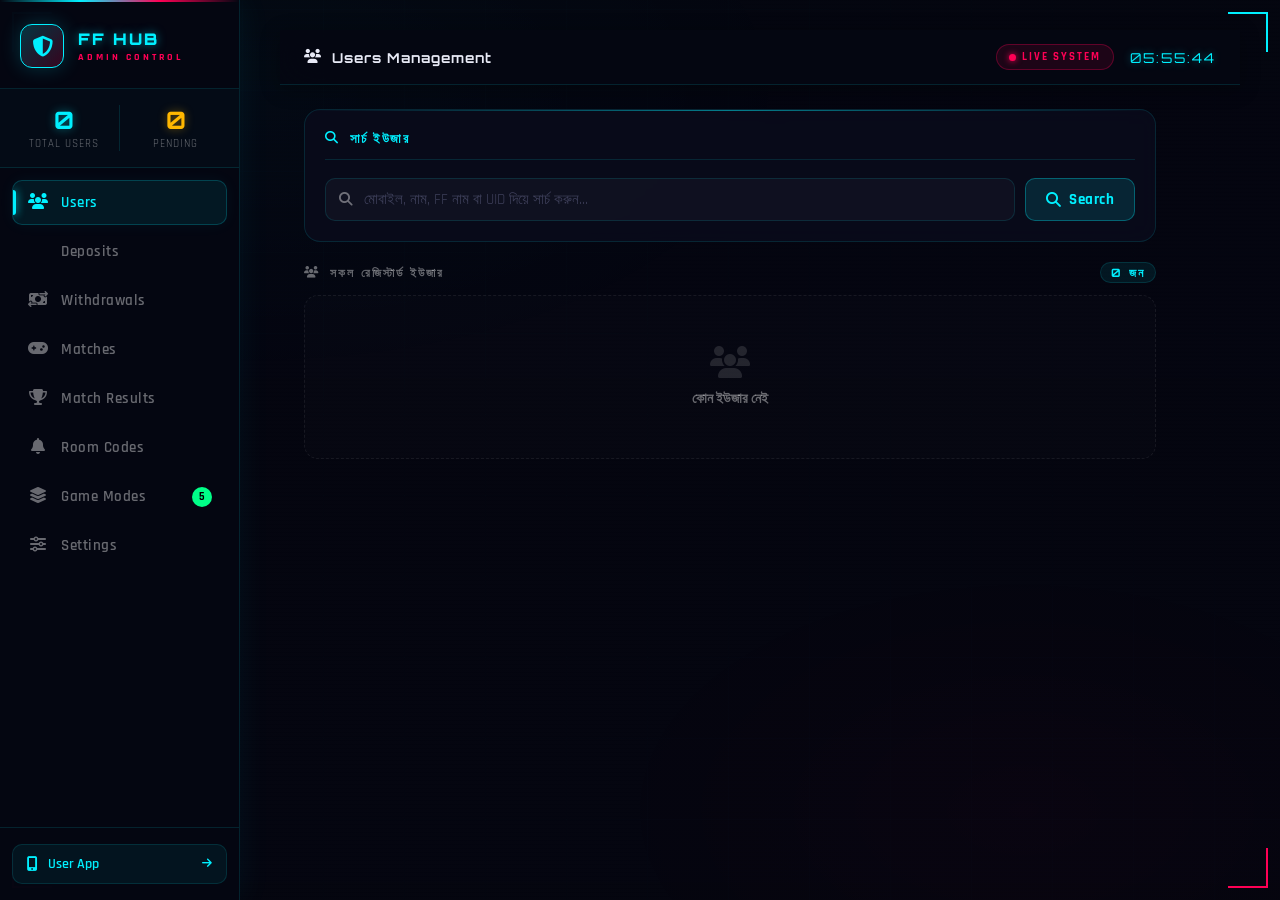
==== commit 23daa446: "Add Match Complete logic to Results and Notify tabs to hide finished matches" ====
--- a/admin/index.html
+++ b/admin/index.html
@@ -326,6 +326,15 @@
               <i class="fa-solid fa-xmark"></i> বাতিল করুন
             </button>
           </div>
+          
+          <div style="margin-top:20px; border-top:1px dashed rgba(255,255,255,0.2); padding-top:20px;">
+            <button class="abtn abtn-cyan abtn-full" onclick="markMatchCompletedRes()" style="background: linear-gradient(135deg, #00d2ff 0%, #3a7bd5 100%);">
+              <i class="fa-solid fa-flag-checkered"></i> All Prize Give Done (Complete Match)
+            </button>
+            <div style="font-size:0.75rem; color:var(--muted); text-align:center; margin-top:8px;">
+              এই বাটনে ক্লিক করলে ম্যাচটি পুরাতন (Old) হয়ে যাবে এবং আর এই লিস্টে আসবে না।
+            </div>
+          </div>
 
           <div class="section-label" style="margin-top:12px;"><i class="fa-solid fa-clock-rotate-left"></i> সাম্প্রতিক পুরস্কার ইতিহাস</div>
           <div id="resultHistory"><div class="aempty"><i class="fa-solid fa-inbox"></i><span>কোনো ইতিহাস নেই</span></div></div>
@@ -392,6 +401,15 @@
 
             </button>
 
+          </div>
+          
+          <div style="margin-top:20px; border-top:1px dashed rgba(255,255,255,0.2); padding-top:20px;">
+            <button class="abtn abtn-cyan abtn-full" onclick="markMatchCompletedNotify()" style="background: linear-gradient(135deg, #00d2ff 0%, #3a7bd5 100%);">
+              <i class="fa-solid fa-flag-checkered"></i> All Prize Give Done (Complete Match)
+            </button>
+            <div style="font-size:0.75rem; color:var(--muted); text-align:center; margin-top:8px;">
+              এই বাটনে ক্লিক করলে ম্যাচটি পুরাতন (Old) হয়ে যাবে এবং আর এই লিস্টে আসবে না।
+            </div>
           </div>
 
         </div> <!-- End of notifyActionView -->
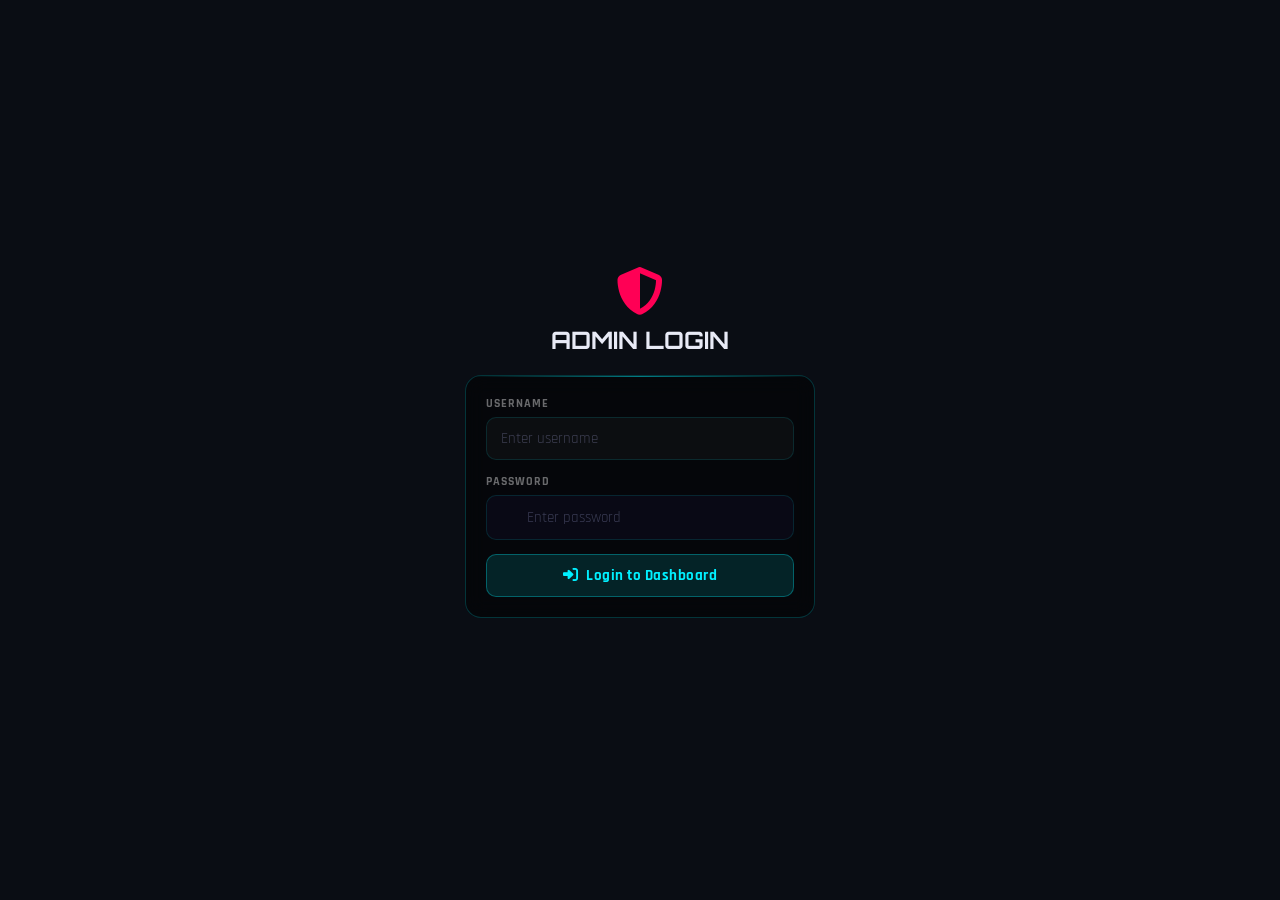
==== commit 24b66586: "Secure sub-admin permissions and fix server logs" ====
--- a/admin/index.html
+++ b/admin/index.html
@@ -90,13 +90,21 @@
         <span class="anav-label">Settings</span>
         <span class="anav-badge"></span>
       </a>
+      <a href="#" class="anav-item" onclick="aTab('admins',this)" id="nav-admins">
+        <span class="anav-icon"><i class="fa-solid fa-user-shield"></i></span>
+        <span class="anav-label">Sub Admins</span>
+        <span class="anav-badge"></span>
+      </a>
     </nav>
 
-    <div class="sidebar-footer">
+    <div class="sidebar-footer" style="display:flex; flex-direction:column; gap:8px;">
       <a href="../index.html" class="goto-app-btn">
         <i class="fa-solid fa-mobile-screen-button"></i> User App
         <i class="fa-solid fa-arrow-right" style="margin-left:auto;font-size:0.7rem;"></i>
       </a>
+      <button class="abtn abtn-red abtn-full" onclick="adminLogout()">
+        <i class="fa-solid fa-right-from-bracket"></i> Logout
+      </button>
     </div>
   </aside>
 
@@ -416,7 +424,7 @@
 
 
         <!-- Manual Balance -->
-        <div class="acard" style="margin-top:16px;">
+        <div class="acard" id="manualBalanceCard" style="margin-top:16px;">
           <div class="acard-header"><i class="fa-solid fa-wand-magic-sparkles" style="color:var(--gold)"></i> ম্যানুয়াল ব্যালেন্স সমন্বয়</div>
           <div class="aform-group">
             <label class="aform-label">ইউজার মোবাইল বা UID</label>
@@ -609,7 +617,7 @@
             </div>
           </div>
         </div>
-<div class="acard" style="margin-top:16px;">
+        <div class="acard" style="margin-top:16px;">
           <div class="acard-header">
             <i class="fa-solid fa-credit-card" style="color:var(--gold)"></i> পেমেন্ট নম্বর সেটিংস
           </div>
@@ -631,6 +639,44 @@
             <i class="fa-solid fa-floppy-disk"></i> সমস্ত সেটিংস সেভ করুন
           </button>
         </div>
+      </div>
+
+      <!-- ══ TAB: SUB ADMINS ══ -->
+      <div id="tab-admins" class="atab-pane">
+        <div class="acard">
+          <div class="acard-header"><i class="fa-solid fa-user-plus" style="color:var(--green)"></i> নতুন Sub-Admin তৈরি করুন</div>
+          <div class="aform-row">
+            <div class="aform-group">
+              <label class="aform-label">Username</label>
+              <input type="text" id="subAdminUser" placeholder="যেমন: manager_1">
+            </div>
+            <div class="aform-group">
+              <label class="aform-label">Password</label>
+              <input type="text" id="subAdminPass" placeholder="পাসওয়ার্ড">
+            </div>
+          </div>
+          <div class="aform-group">
+            <label class="aform-label">Permissions (কী কী করতে পারবে)</label>
+            <div style="display:flex; flex-wrap:wrap; gap:10px; background:rgba(0,0,0,0.3); padding:10px; border-radius:8px; border:1px solid var(--border);">
+              <label style="color:var(--text); font-size:0.85rem; cursor:pointer;"><input type="checkbox" class="sa-perm" value="users"> Users</label>
+              <label style="color:var(--text); font-size:0.85rem; cursor:pointer;"><input type="checkbox" class="sa-perm" value="deposits"> Deposits</label>
+              <label style="color:var(--text); font-size:0.85rem; cursor:pointer;"><input type="checkbox" class="sa-perm" value="withdrawals"> Withdrawals</label>
+              <label style="color:var(--text); font-size:0.85rem; cursor:pointer;"><input type="checkbox" class="sa-perm" value="matches"> Matches</label>
+              <label style="color:var(--text); font-size:0.85rem; cursor:pointer;"><input type="checkbox" class="sa-perm" value="results"> Results</label>
+              <label style="color:var(--text); font-size:0.85rem; cursor:pointer;"><input type="checkbox" class="sa-perm" value="notify"> Room Codes</label>
+              <label style="color:var(--text); font-size:0.85rem; cursor:pointer;"><input type="checkbox" class="sa-perm" value="modes"> Game Modes</label>
+              <label style="color:var(--text); font-size:0.85rem; cursor:pointer;"><input type="checkbox" class="sa-perm" value="settings"> Settings</label>
+            </div>
+          </div>
+          <button class="abtn abtn-cyan abtn-full" onclick="addSubAdmin()">
+            <i class="fa-solid fa-plus"></i> Sub-Admin যুক্ত করুন
+          </button>
+        </div>
+
+        <div class="section-label">
+          <i class="fa-solid fa-users-gear"></i> বর্তমান Admins
+        </div>
+        <div id="allAdminsList"></div>
       </div>
 
     </div><!-- .admin-content -->
@@ -725,5 +771,26 @@
   </div>
 </div>
 
+<!-- ── ADMIN LOGIN MODAL ── -->
+<div id="adminLoginOverlay" style="position:fixed; top:0; left:0; width:100%; height:100%; background:#0a0d14; z-index:9999; display:flex; justify-content:center; align-items:center; flex-direction:column;">
+  <div style="text-align:center; margin-bottom:20px;">
+    <i class="fa-solid fa-shield-halved" style="font-size:3rem; color:var(--primary);"></i>
+    <h2 style="color:var(--text); margin-top:10px; font-family:'Orbitron', sans-serif;">ADMIN LOGIN</h2>
+  </div>
+  <div class="acard" style="width:90%; max-width:350px; background:rgba(0,0,0,0.5); backdrop-filter:blur(10px); border:1px solid rgba(0,240,255,0.2);">
+    <div class="aform-group">
+      <label class="aform-label">Username</label>
+      <input type="text" id="loginUser" placeholder="Enter username">
+    </div>
+    <div class="aform-group">
+      <label class="aform-label">Password</label>
+      <input type="password" id="loginPass" placeholder="Enter password">
+    </div>
+    <button class="abtn abtn-cyan abtn-full" onclick="adminLogin()">
+      <i class="fa-solid fa-right-to-bracket"></i> Login to Dashboard
+    </button>
+  </div>
+</div>
+
 </body>
 </html>
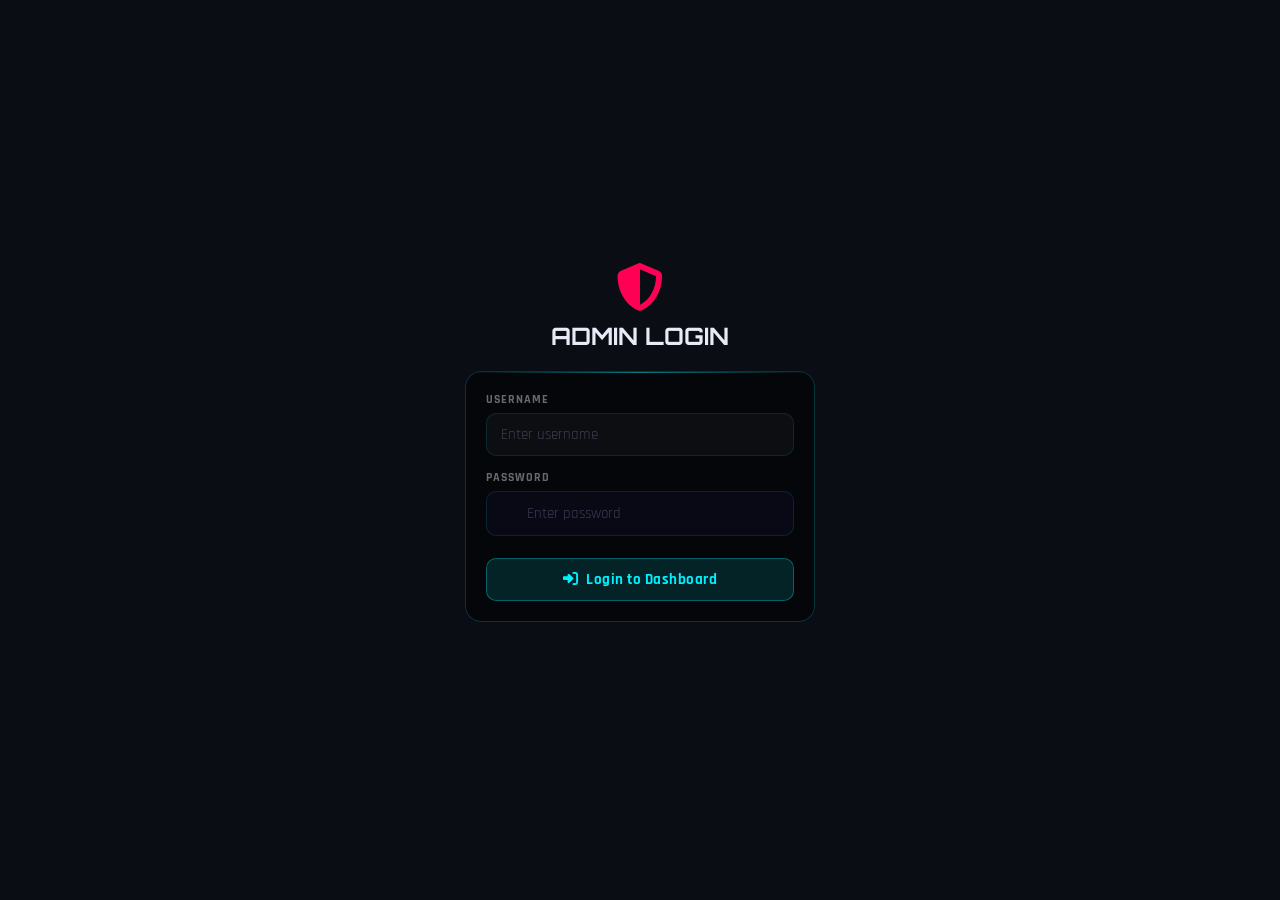
==== commit 15bf7207: "Fix login always works + password change modal + Enter key support" ====
--- a/admin/index.html
+++ b/admin/index.html
@@ -102,6 +102,9 @@
         <i class="fa-solid fa-mobile-screen-button"></i> User App
         <i class="fa-solid fa-arrow-right" style="margin-left:auto;font-size:0.7rem;"></i>
       </a>
+      <button class="abtn abtn-full" onclick="openAdminPassModal()" style="background:rgba(0,240,255,0.1); border:1px solid rgba(0,240,255,0.3); color:var(--cyan);">
+        <i class="fa-solid fa-key"></i> পাসওয়ার্ড পরিবর্তন
+      </button>
       <button class="abtn abtn-red abtn-full" onclick="adminLogout()">
         <i class="fa-solid fa-right-from-bracket"></i> Logout
       </button>
@@ -780,17 +783,37 @@
   <div class="acard" style="width:90%; max-width:350px; background:rgba(0,0,0,0.5); backdrop-filter:blur(10px); border:1px solid rgba(0,240,255,0.2);">
     <div class="aform-group">
       <label class="aform-label">Username</label>
-      <input type="text" id="loginUser" placeholder="Enter username">
+      <input type="text" id="loginUser" placeholder="Enter username" onkeydown="if(event.key==='Enter') adminLogin()">
     </div>
     <div class="aform-group">
       <label class="aform-label">Password</label>
-      <input type="password" id="loginPass" placeholder="Enter password">
+      <input type="password" id="loginPass" placeholder="Enter password" onkeydown="if(event.key==='Enter') adminLogin()">
     </div>
-    <button class="abtn abtn-cyan abtn-full" onclick="adminLogin()">
+    <button class="abtn abtn-cyan abtn-full" onclick="adminLogin()" style="margin-top:8px;">
       <i class="fa-solid fa-right-to-bracket"></i> Login to Dashboard
     </button>
   </div>
 </div>
 
+<!-- ── ADMIN PASSWORD CHANGE MODAL ── -->
+<div class="admin-overlay" id="adminPassModalOverlay" style="z-index: 10002; display:none;" onclick="closeAdminPassModal()"></div>
+<div class="acard" id="adminPassModal" style="display:none; position:fixed; top:50%; left:50%; transform:translate(-50%, -50%); z-index: 10003; width:90%; max-width:380px; box-shadow:0 10px 30px rgba(0,0,0,0.8); background:rgba(10,13,20,0.95); backdrop-filter:blur(10px); border:1px solid rgba(0,240,255,0.2);">
+  <div class="acard-header" style="display:flex; justify-content:space-between; margin-bottom:15px; align-items:center;">
+    <span><i class="fa-solid fa-key" style="color:var(--cyan)"></i> পাসওয়ার্ড পরিবর্তন করুন</span>
+    <button onclick="closeAdminPassModal()" style="background:none;border:none;color:var(--muted);cursor:pointer;font-size:1.2rem;"><i class="fa-solid fa-xmark"></i></button>
+  </div>
+  <div class="aform-group">
+    <label class="aform-label">বর্তমান পাসওয়ার্ড (Current Password)</label>
+    <input type="password" id="apCurrentPass" placeholder="বর্তমান পাসওয়ার্ড লিখুন" style="background:rgba(255,255,255,0.05); border:1px solid var(--border); color:var(--text); width:100%; padding:10px; border-radius:6px; box-sizing:border-box;">
+  </div>
+  <div class="aform-group">
+    <label class="aform-label">নতুন পাসওয়ার্ড (New Password)</label>
+    <input type="password" id="apNewPass" placeholder="নতুন পাসওয়ার্ড লিখুন" style="background:rgba(255,255,255,0.05); border:1px solid var(--border); color:var(--text); width:100%; padding:10px; border-radius:6px; box-sizing:border-box;">
+  </div>
+  <button class="abtn abtn-cyan abtn-full" onclick="saveAdminPassword()" style="margin-top:10px;">
+    <i class="fa-solid fa-floppy-disk"></i> পাসওয়ার্ড সেভ করুন
+  </button>
+</div>
+
 </body>
 </html>
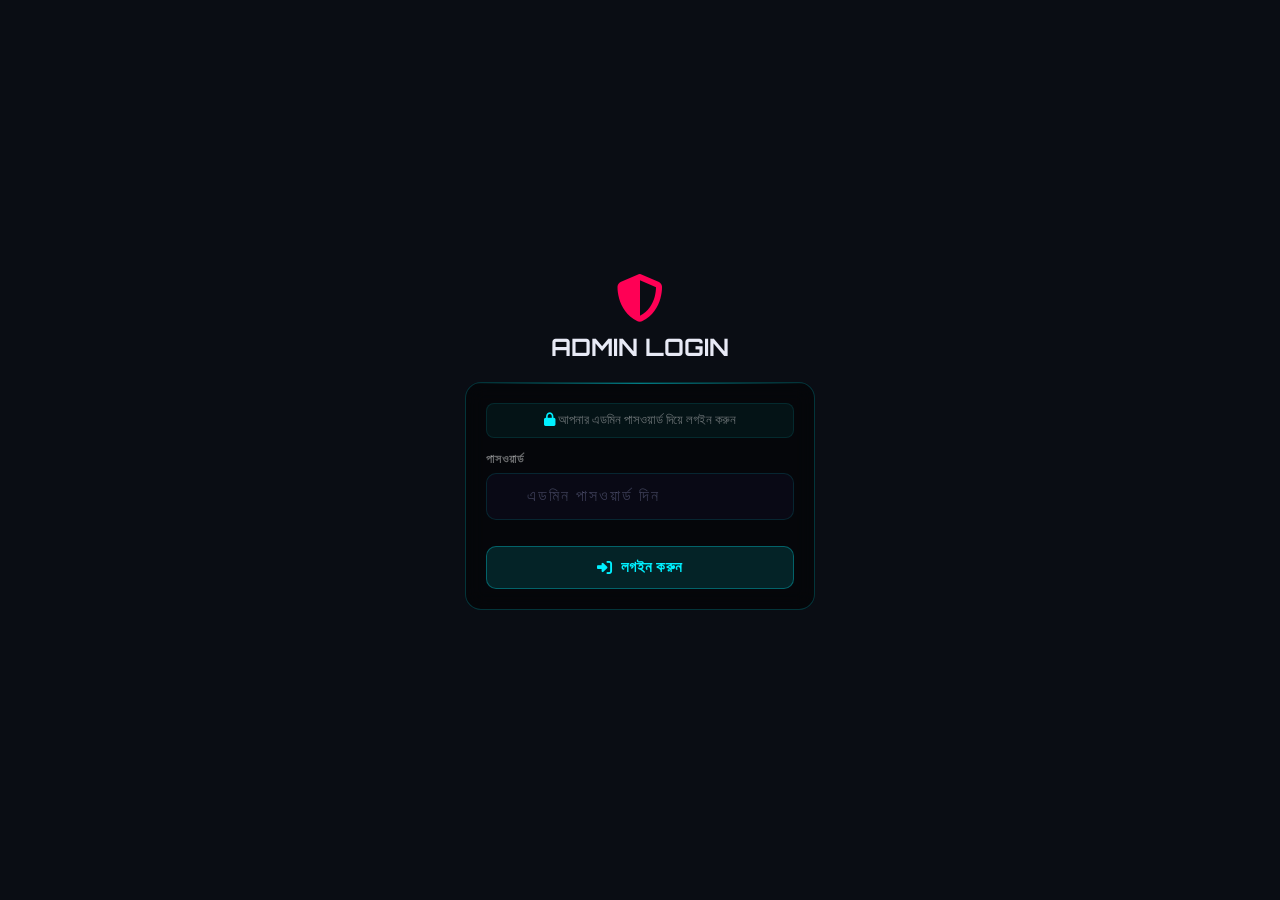
==== commit 82f0b2c1: "Update admin credentials, fix admin panel auth and UI improvements" ====
--- a/admin/index.html
+++ b/admin/index.html
@@ -775,24 +775,65 @@
 </div>
 
 <!-- ── ADMIN LOGIN MODAL ── -->
+<style>
+  @keyframes loginShake {
+    0%,100% { transform: translateX(0); }
+    20%      { transform: translateX(-8px); }
+    40%      { transform: translateX(8px); }
+    60%      { transform: translateX(-5px); }
+    80%      { transform: translateX(5px); }
+  }
+</style>
 <div id="adminLoginOverlay" style="position:fixed; top:0; left:0; width:100%; height:100%; background:#0a0d14; z-index:9999; display:flex; justify-content:center; align-items:center; flex-direction:column;">
   <div style="text-align:center; margin-bottom:20px;">
     <i class="fa-solid fa-shield-halved" style="font-size:3rem; color:var(--primary);"></i>
-    <h2 style="color:var(--text); margin-top:10px; font-family:'Orbitron', sans-serif;">ADMIN LOGIN</h2>
+    <h2 style="color:var(--text); margin-top:10px; font-family:'Orbitron', sans-serif;" id="loginOverlayTitle">ADMIN LOGIN</h2>
   </div>
-  <div class="acard" style="width:90%; max-width:350px; background:rgba(0,0,0,0.5); backdrop-filter:blur(10px); border:1px solid rgba(0,240,255,0.2);">
-    <div class="aform-group">
-      <label class="aform-label">Username</label>
-      <input type="text" id="loginUser" placeholder="Enter username" onkeydown="if(event.key==='Enter') adminLogin()">
+
+  <!-- ── PASSWORD LOGIN FORM ── -->
+  <div id="adminLoginForm" class="acard" style="width:90%; max-width:350px; background:rgba(0,0,0,0.5); backdrop-filter:blur(10px); border:1px solid rgba(0,240,255,0.2);">
+    <div style="font-size:0.82rem; color:var(--muted); text-align:center; margin-bottom:14px; padding:8px; background:rgba(0,240,255,0.05); border-radius:8px; border:1px solid rgba(0,240,255,0.1);">
+      <i class="fa-solid fa-lock" style="color:var(--secondary);"></i> আপনার এডমিন পাসওয়ার্ড দিয়ে লগইন করুন
     </div>
     <div class="aform-group">
-      <label class="aform-label">Password</label>
-      <input type="password" id="loginPass" placeholder="Enter password" onkeydown="if(event.key==='Enter') adminLogin()">
+      <label class="aform-label">পাসওয়ার্ড</label>
+      <input type="password" id="loginPass" placeholder="এডমিন পাসওয়ার্ড দিন" autocomplete="current-password"
+             onkeydown="if(event.key==='Enter') adminLogin()" style="font-size:1rem; letter-spacing:2px;">
     </div>
-    <button class="abtn abtn-cyan abtn-full" onclick="adminLogin()" style="margin-top:8px;">
-      <i class="fa-solid fa-right-to-bracket"></i> Login to Dashboard
+    <button class="abtn abtn-cyan abtn-full" onclick="adminLogin()" style="margin-top:12px;">
+      <i class="fa-solid fa-right-to-bracket"></i> লগইন করুন
     </button>
   </div>
+
+  <!-- ── FIRST-TIME SETUP FORM ── -->
+  <div id="adminSetupForm" class="acard" style="display:none; width:90%; max-width:380px; background:rgba(0,0,0,0.5); backdrop-filter:blur(10px); border:1px solid rgba(0,255,136,0.25);">
+    <div style="text-align:center; margin-bottom:16px;">
+      <div style="font-size:1.5rem;">🔐</div>
+      <div style="font-weight:700; color:var(--green); font-size:1rem; margin-top:4px;">প্রথমবার সেটআপ</div>
+      <div style="font-size:0.8rem; color:var(--muted); margin-top:6px; line-height:1.5;">
+        এটি আপনার প্রথম ভিজিট। একটি নিরাপদ পাসওয়ার্ড তৈরি করুন।<br>
+        পরের বার এই পাসওয়ার্ড দিয়েই লগইন করতে হবে।
+      </div>
+    </div>
+    <div class="aform-group">
+      <label class="aform-label">নতুন পাসওয়ার্ড তৈরি করুন</label>
+      <input type="password" id="setupPass" placeholder="কমপক্ষে ৪ অক্ষর" autocomplete="new-password"
+             onkeydown="if(event.key==='Enter') document.getElementById('setupPass2').focus()"
+             style="font-size:1rem; letter-spacing:2px;">
+    </div>
+    <div class="aform-group">
+      <label class="aform-label">পাসওয়ার্ড আবার দিন</label>
+      <input type="password" id="setupPass2" placeholder="পাসওয়ার্ড কনফার্ম করুন" autocomplete="new-password"
+             onkeydown="if(event.key==='Enter') adminFirstTimeSetup()"
+             style="font-size:1rem; letter-spacing:2px;">
+    </div>
+    <button class="abtn abtn-full" onclick="adminFirstTimeSetup()" style="margin-top:12px; background:linear-gradient(135deg,#00ff88,#00c853); color:#000; font-weight:800;">
+      <i class="fa-solid fa-key"></i> পাসওয়ার্ড সেট করুন ও ঢুকুন
+    </button>
+  </div>
+
+  <!-- Shared error message box (shown below whichever form is active) -->
+  <div id="loginError" style="display:none; margin-top:12px; width:90%; max-width:380px; padding:10px; border-radius:8px; font-size:0.85rem; font-weight:700; text-align:center;"></div>
 </div>
 
 <!-- ── ADMIN PASSWORD CHANGE MODAL ── -->
--- a/admin/css/admin.css
+++ b/admin/css/admin.css
@@ -718,6 +718,11 @@
 }
 
 /* Small phones (under 400px) */
+/* ── TOAST (highest z-index so it's always visible above the login overlay) ── */
+#toast {
+  z-index: 10001 !important;
+}
+
 @media (max-width: 400px) {
   .admin-content { padding: 10px; }
   .acard { padding: 12px; }
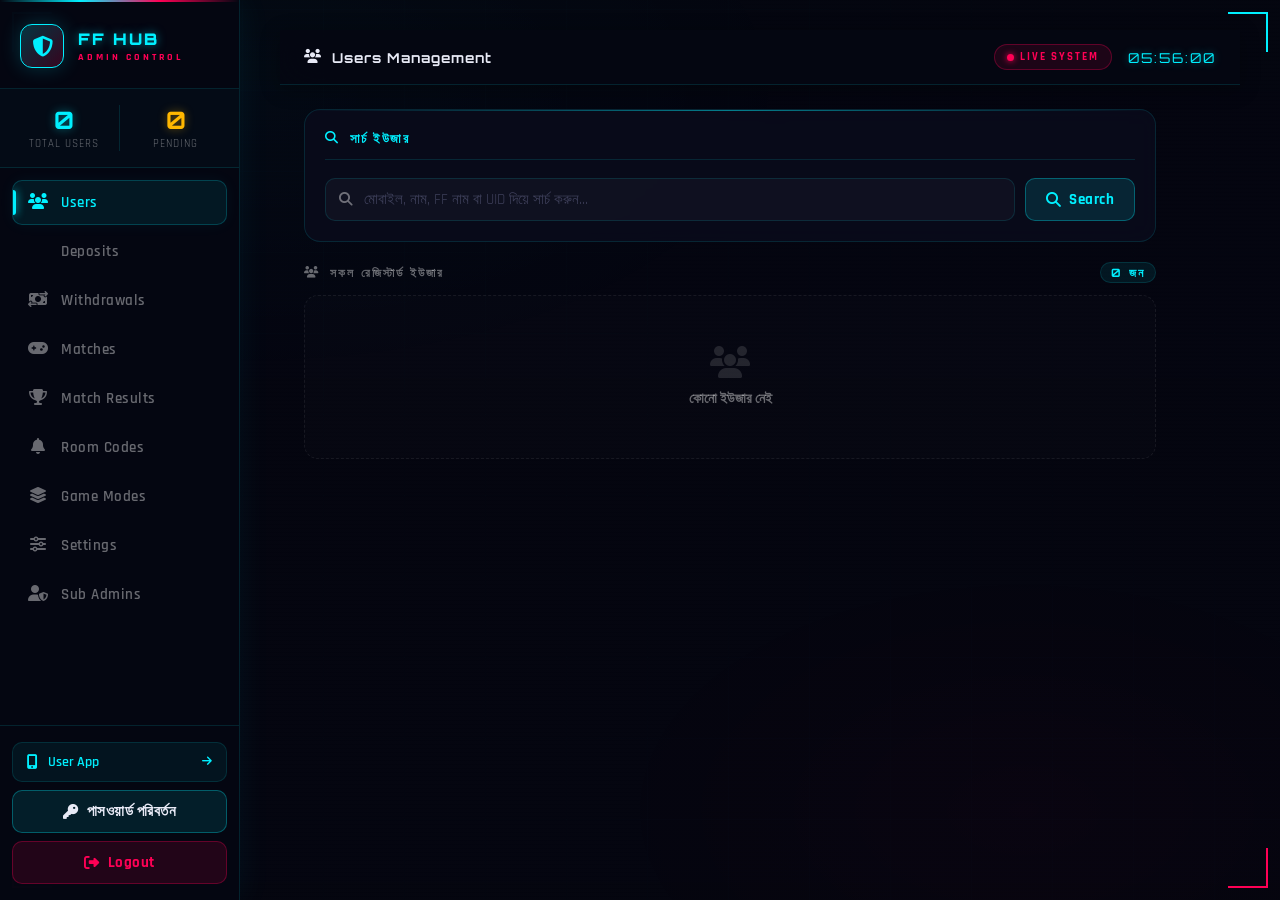
==== commit 5cc3d311: "Remove admin login password requirement - panel now opens directly" ====
--- a/admin/index.html
+++ b/admin/index.html
@@ -784,7 +784,7 @@
     80%      { transform: translateX(5px); }
   }
 </style>
-<div id="adminLoginOverlay" style="position:fixed; top:0; left:0; width:100%; height:100%; background:#0a0d14; z-index:9999; display:flex; justify-content:center; align-items:center; flex-direction:column;">
+<div id="adminLoginOverlay" style="position:fixed; top:0; left:0; width:100%; height:100%; background:#0a0d14; z-index:9999; display:none; justify-content:center; align-items:center; flex-direction:column;">
   <div style="text-align:center; margin-bottom:20px;">
     <i class="fa-solid fa-shield-halved" style="font-size:3rem; color:var(--primary);"></i>
     <h2 style="color:var(--text); margin-top:10px; font-family:'Orbitron', sans-serif;" id="loginOverlayTitle">ADMIN LOGIN</h2>
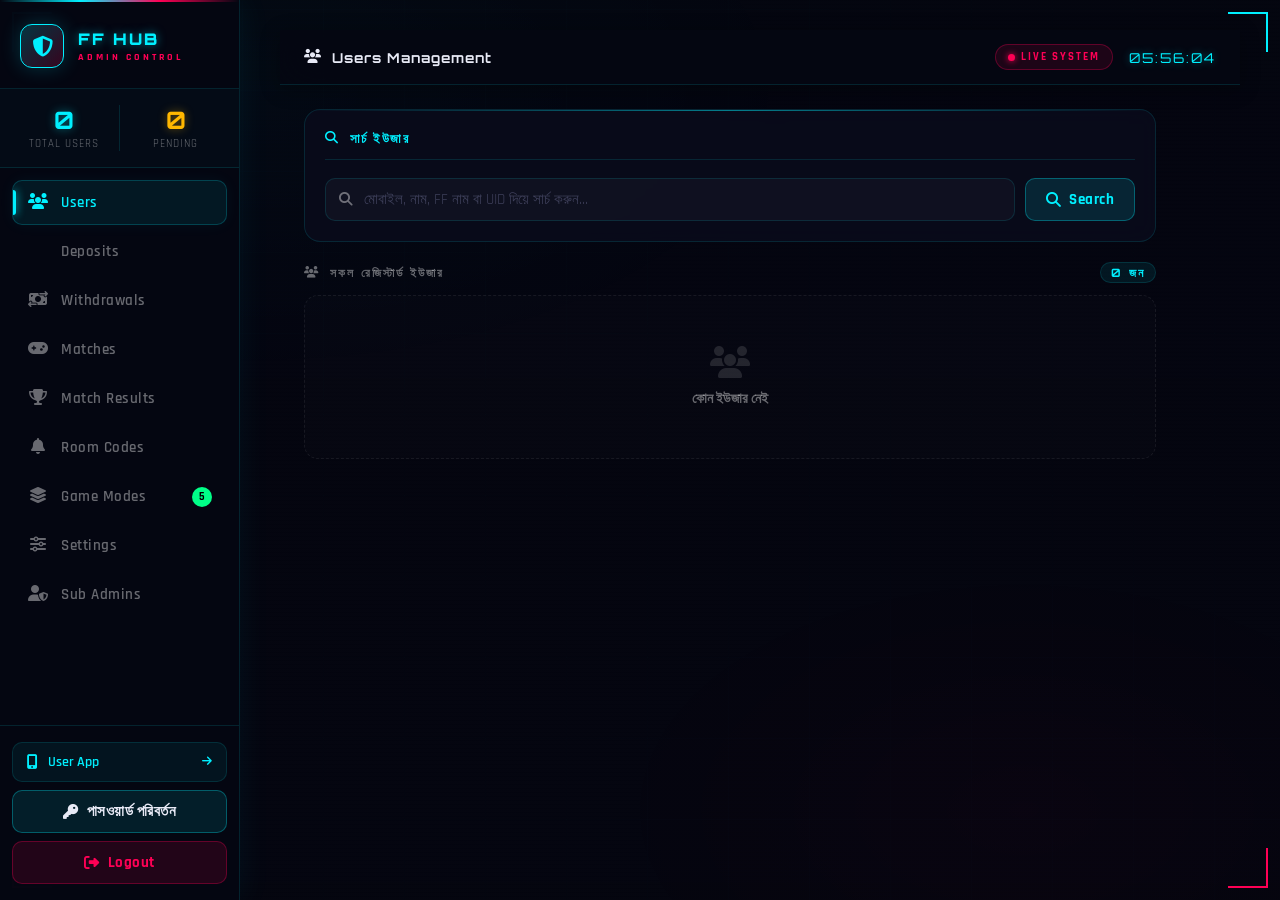
==== commit 769208a2: "Fix broken HTML structure + JS syntax error - admin panel fully functional now" ====
--- a/admin/index.html
+++ b/admin/index.html
@@ -351,7 +351,6 @@
           <div id="resultHistory"><div class="aempty"><i class="fa-solid fa-inbox"></i><span>কোনো ইতিহাস নেই</span></div></div>
         </div> <!-- End of resActionView -->
       </div> <!-- End of tab-results -->
-      </div>
 
       <!-- ══ TAB: NOTIFY ══ -->
       <div id="tab-notify" class="atab-pane">
